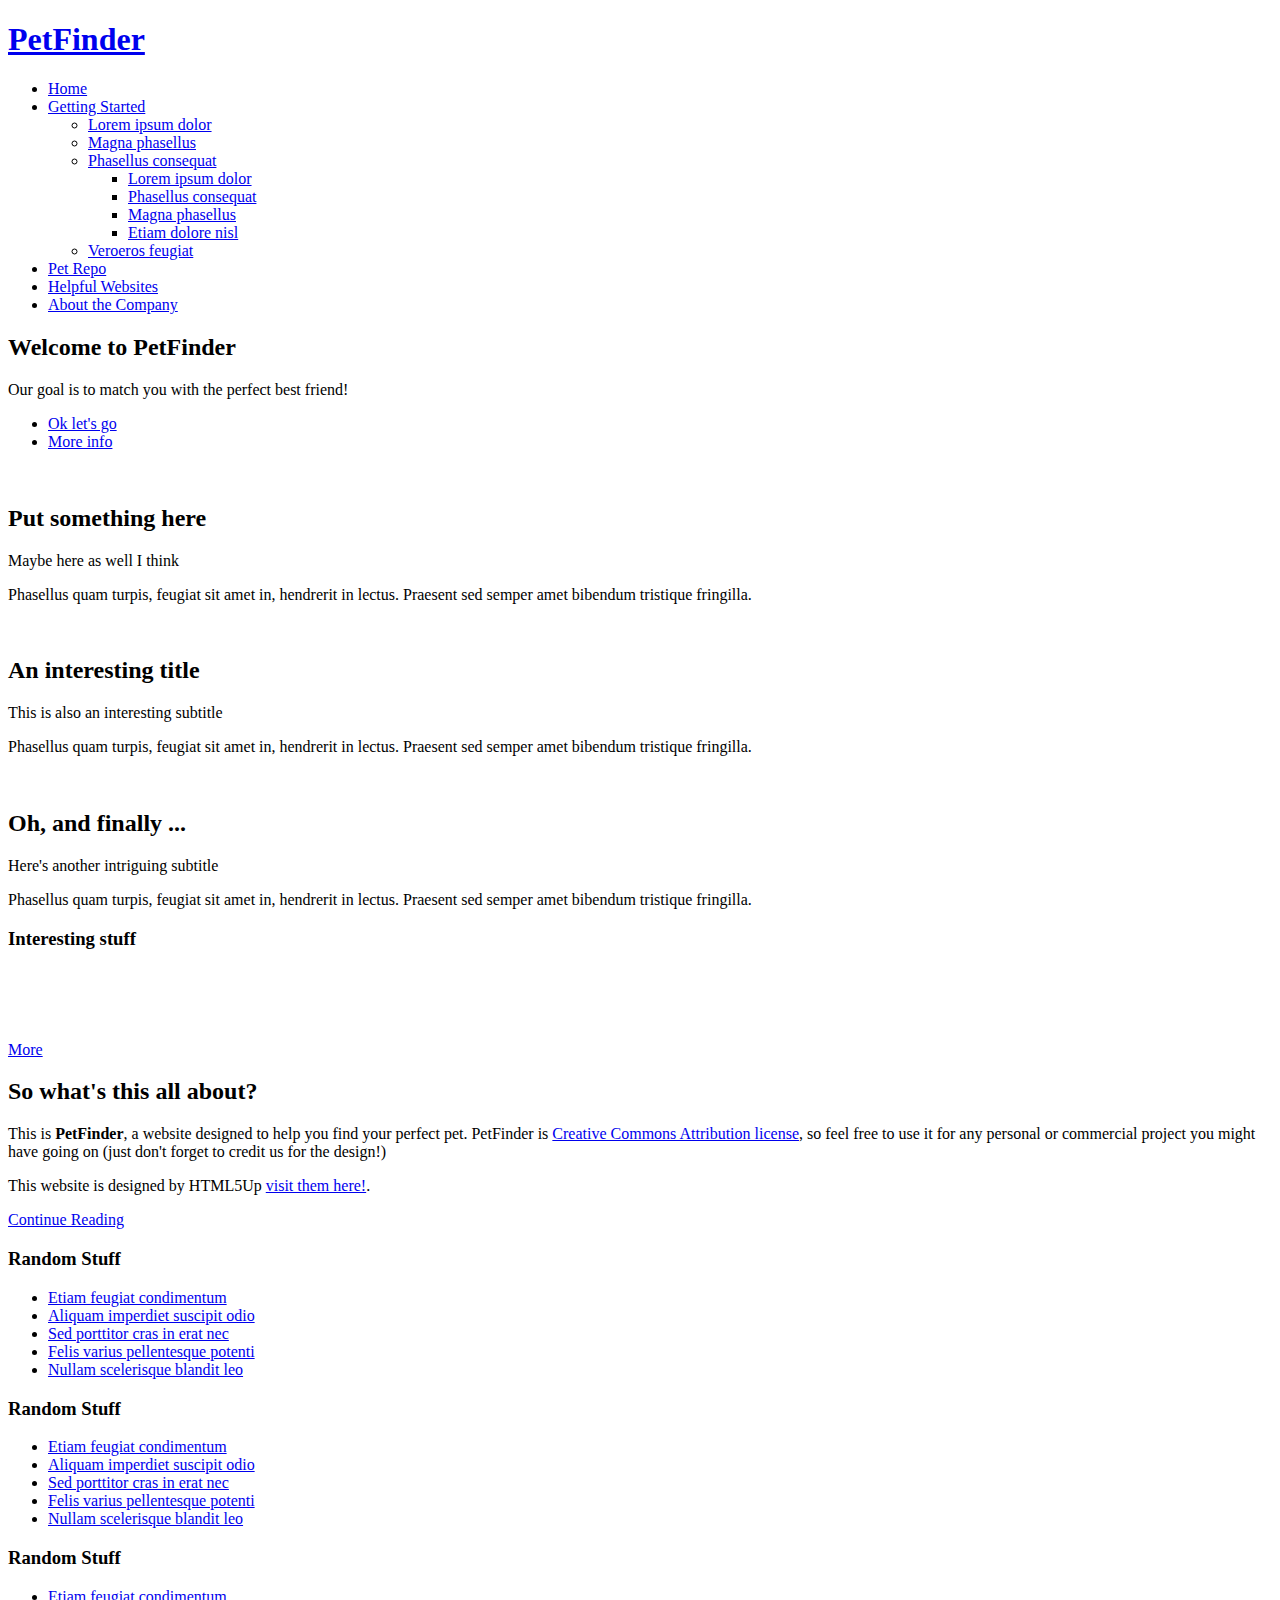
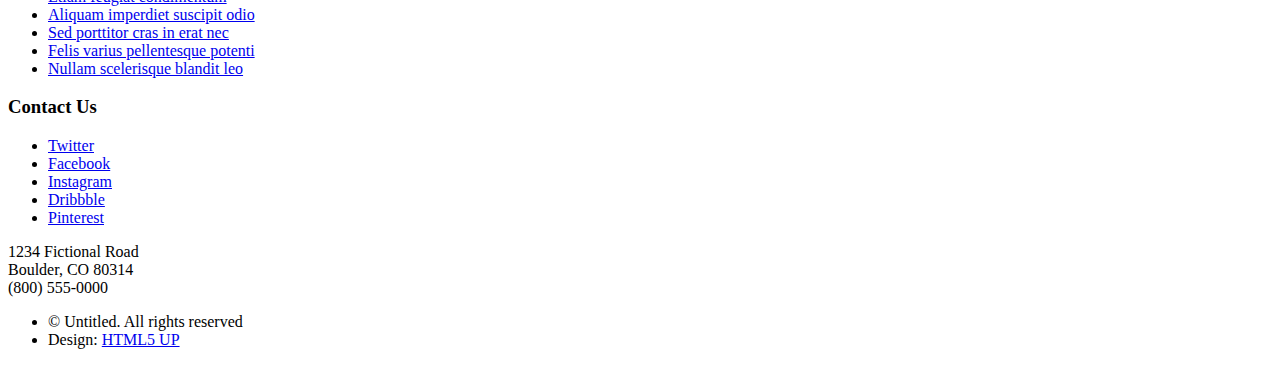
==== main.html @ 6908002e "Create main.html" ====
<!DOCTYPE HTML>
<!--
	Verti by HTML5 UP
	html5up.net | @n33co
	Free for personal and commercial use under the CCA 3.0 license (html5up.net/license)
-->
<html>
	<head>
		<title>PetFinder</title>
		<meta charset="utf-8" />
		<meta name="viewport" content="width=device-width, initial-scale=1" />
		<!--[if lte IE 8]><script src="assets/js/ie/html5shiv.js"></script><![endif]-->
		<link rel="stylesheet" href="assets/css/main.css" />
		<!--[if lte IE 8]><link rel="stylesheet" href="assets/css/ie8.css" /><![endif]-->
	</head>
	<body class="homepage">
  	<div id="page-wrapper">

			<!-- Header -->
				<div id="header-wrapper">
					<header id="header" class="container">

						<!-- Logo -->
							<div id="logo">
								<h1><a href="index.html">PetFinder</a></h1>
								<span></span>
							</div>

						<!-- Nav -->
							<nav id="nav">
								<ul>
									<li class="current"><a href="index.html">Home</a></li>
									<li>
										<a href="#">Getting Started</a>
										<ul>
											<li><a href="#">Lorem ipsum dolor</a></li>
											<li><a href="#">Magna phasellus</a></li>
											<li>
												<a href="#">Phasellus consequat</a>
												<ul>
													<li><a href="#">Lorem ipsum dolor</a></li>
													<li><a href="#">Phasellus consequat</a></li>
													<li><a href="#">Magna phasellus</a></li>
													<li><a href="#">Etiam dolore nisl</a></li>
												</ul>
											</li>
											<li><a href="#">Veroeros feugiat</a></li>
										</ul>
									</li>
									<li><a href="left-sidebar.html">Pet Repo</a></li>
									<li><a href="right-sidebar.html">Helpful Websites</a></li>
									<li><a href="no-sidebar.html">About the Company</a></li>
								</ul>
							</nav>

					</header>
				</div>

			<!-- Banner -->
				<div id="banner-wrapper">
					<div id="banner" class="box container">
						<div class="row">
							<div class="7u 12u(medium)">
								<h2>Welcome to PetFinder</h2>
								<p>Our goal is to match you with the perfect best friend!</p>
							</div>
							<div class="5u 12u(medium)">
								<ul>
									<li><a href="#" class="button big icon fa-arrow-circle-right">Ok let's go</a></li>
									<li><a href="#" class="button alt big icon fa-question-circle">More info</a></li>
								</ul>
							</div>
						</div>
					</div>
				</div>

			<!-- Features -->
				<div id="features-wrapper">
					<div class="container">
						<div class="row">
							<div class="4u 12u(medium)">

								<!-- Box -->
									<section class="box feature">
										<a href="#" class="image featured"><img src="images/pic01.jpg" alt="" /></a>
										<div class="inner">
											<header>
												<h2>Put something here</h2>
												<p>Maybe here as well I think</p>
											</header>
											<p>Phasellus quam turpis, feugiat sit amet in, hendrerit in lectus. Praesent sed semper amet bibendum tristique fringilla.</p>
										</div>
									</section>

							</div>
							<div class="4u 12u(medium)">

								<!-- Box -->
									<section class="box feature">
										<a href="#" class="image featured"><img src="images/pic02.jpg" alt="" /></a>
										<div class="inner">
											<header>
												<h2>An interesting title</h2>
												<p>This is also an interesting subtitle</p>
											</header>
											<p>Phasellus quam turpis, feugiat sit amet in, hendrerit in lectus. Praesent sed semper amet bibendum tristique fringilla.</p>
										</div>
									</section>

							</div>
							<div class="4u 12u(medium)">

								<!-- Box -->
									<section class="box feature">
										<a href="#" class="image featured"><img src="images/pic03.jpg" alt="" /></a>
										<div class="inner">
											<header>
												<h2>Oh, and finally ...</h2>
												<p>Here's another intriguing subtitle</p>
											</header>
											<p>Phasellus quam turpis, feugiat sit amet in, hendrerit in lectus. Praesent sed semper amet bibendum tristique fringilla.</p>
										</div>
									</section>

							</div>
						</div>
					</div>
				</div>

			<!-- Main -->
				<div id="main-wrapper">
					<div class="container">
						<div class="row 200%">
							<div class="4u 12u(medium)">

								<!-- Sidebar -->
									<div id="sidebar">
										<section class="widget thumbnails">
											<h3>Interesting stuff</h3>
											<div class="grid">
												<div class="row 50%">
													<div class="6u"><a href="#" class="image fit"><img src="images/pic04.jpg" alt="" /></a></div>
													<div class="6u"><a href="#" class="image fit"><img src="images/pic05.jpg" alt="" /></a></div>
													<div class="6u"><a href="#" class="image fit"><img src="images/pic06.jpg" alt="" /></a></div>
													<div class="6u"><a href="#" class="image fit"><img src="images/pic07.jpg" alt="" /></a></div>
												</div>
											</div>
											<a href="#" class="button icon fa-file-text-o">More</a>
										</section>
									</div>

							</div>
							<div class="8u 12u(medium) important(medium)">

								<!-- Content -->
									<div id="content">
										<section class="last">
											<h2>So what's this all about?</h2>
											<p>This is <strong>PetFinder</strong>, a website designed to help you find your perfect pet. 
											PetFinder is  <a href="http://html5up.net/license">Creative Commons Attribution license</a>, so feel free to use it for any personal or commercial project you might have going on (just don't forget to credit us for the design!)</p>
											<p> This website is designed by HTML5Up <a href="http://html5up.net">visit them here!</a>.</p>
											
											<a href="#" class="button icon fa-arrow-circle-right">Continue Reading</a>
										</section>
									</div>

							</div>
						</div>
					</div>
				</div>

			<!-- Footer -->
				<div id="footer-wrapper">
					<footer id="footer" class="container">
						<div class="row">
							<div class="3u 6u(medium) 12u$(small)">

								<!-- Links -->
									<section class="widget links">
										<h3>Random Stuff</h3>
										<ul class="style2">
											<li><a href="#">Etiam feugiat condimentum</a></li>
											<li><a href="#">Aliquam imperdiet suscipit odio</a></li>
											<li><a href="#">Sed porttitor cras in erat nec</a></li>
											<li><a href="#">Felis varius pellentesque potenti</a></li>
											<li><a href="#">Nullam scelerisque blandit leo</a></li>
										</ul>
									</section>

							</div>
							<div class="3u 6u$(medium) 12u$(small)">

								<!-- Links -->
									<section class="widget links">
										<h3>Random Stuff</h3>
										<ul class="style2">
											<li><a href="#">Etiam feugiat condimentum</a></li>
											<li><a href="#">Aliquam imperdiet suscipit odio</a></li>
											<li><a href="#">Sed porttitor cras in erat nec</a></li>
											<li><a href="#">Felis varius pellentesque potenti</a></li>
											<li><a href="#">Nullam scelerisque blandit leo</a></li>
										</ul>
									</section>

							</div>
							<div class="3u 6u(medium) 12u$(small)">

								<!-- Links -->
									<section class="widget links">
										<h3>Random Stuff</h3>
										<ul class="style2">
											<li><a href="#">Etiam feugiat condimentum</a></li>
											<li><a href="#">Aliquam imperdiet suscipit odio</a></li>
											<li><a href="#">Sed porttitor cras in erat nec</a></li>
											<li><a href="#">Felis varius pellentesque potenti</a></li>
											<li><a href="#">Nullam scelerisque blandit leo</a></li>
										</ul>
									</section>

							</div>
							<div class="3u 6u$(medium) 12u$(small)">

								<!-- Contact -->
									<section class="widget contact last">
										<h3>Contact Us</h3>
										<ul>
											<li><a href="#" class="icon fa-twitter"><span class="label">Twitter</span></a></li>
											<li><a href="#" class="icon fa-facebook"><span class="label">Facebook</span></a></li>
											<li><a href="#" class="icon fa-instagram"><span class="label">Instagram</span></a></li>
											<li><a href="#" class="icon fa-dribbble"><span class="label">Dribbble</span></a></li>
											<li><a href="#" class="icon fa-pinterest"><span class="label">Pinterest</span></a></li>
										</ul>
										<p>1234 Fictional Road<br />
										Boulder, CO 80314<br />
										(800) 555-0000</p>
									</section>

							</div>
						</div>
						<div class="row">
							<div class="12u">
								<div id="copyright">
									<ul class="menu">
										<li>&copy; Untitled. All rights reserved</li><li>Design: <a href="http://html5up.net">HTML5 UP</a></li>
									</ul>
								</div>
							</div>
						</div>
					</footer>
				</div>

			</div>

		<!-- Scripts -->

			<script src="assets/js/jquery.min.js"></script>
			<script src="assets/js/jquery.dropotron.min.js"></script>
			<script src="assets/js/skel.min.js"></script>
			<script src="assets/js/util.js"></script>
			<!--[if lte IE 8]><script src="assets/js/ie/respond.min.js"></script><![endif]-->
			<script src="assets/js/main.js"></script>

	</body>
</html>
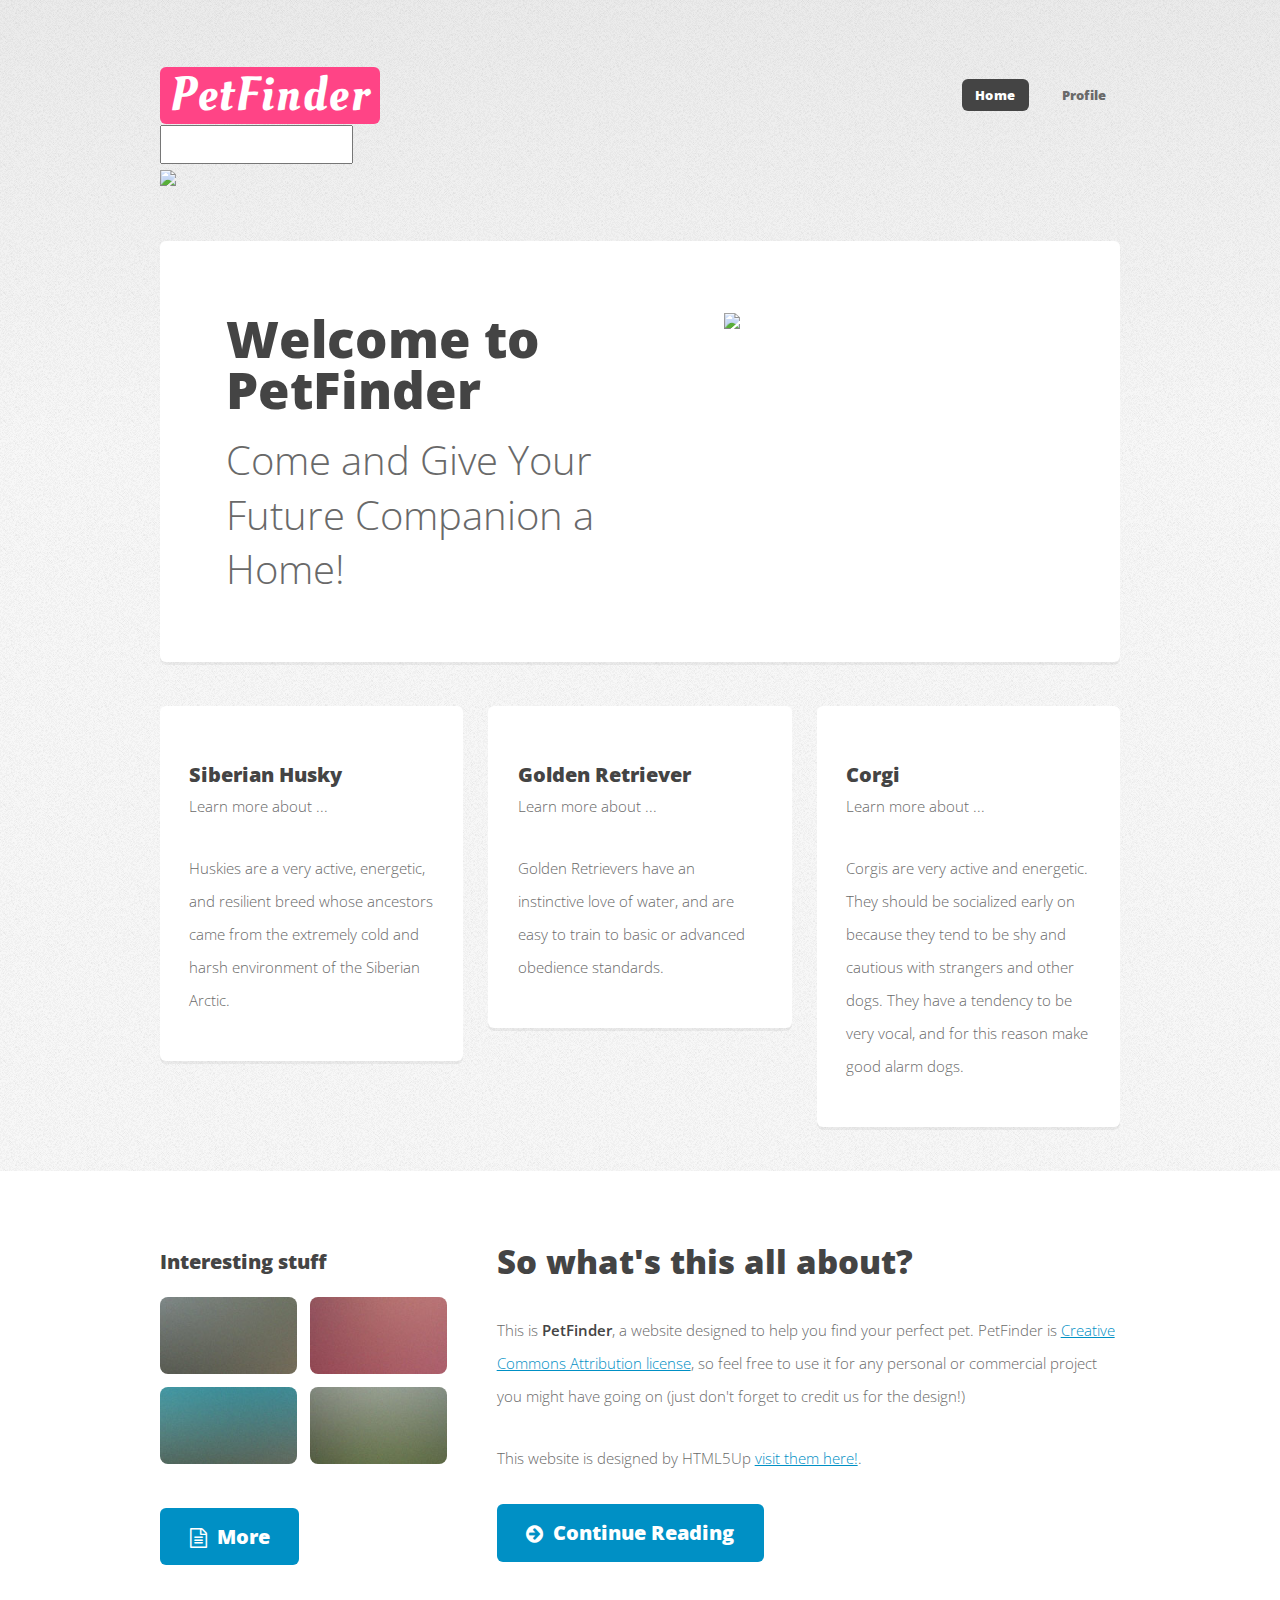
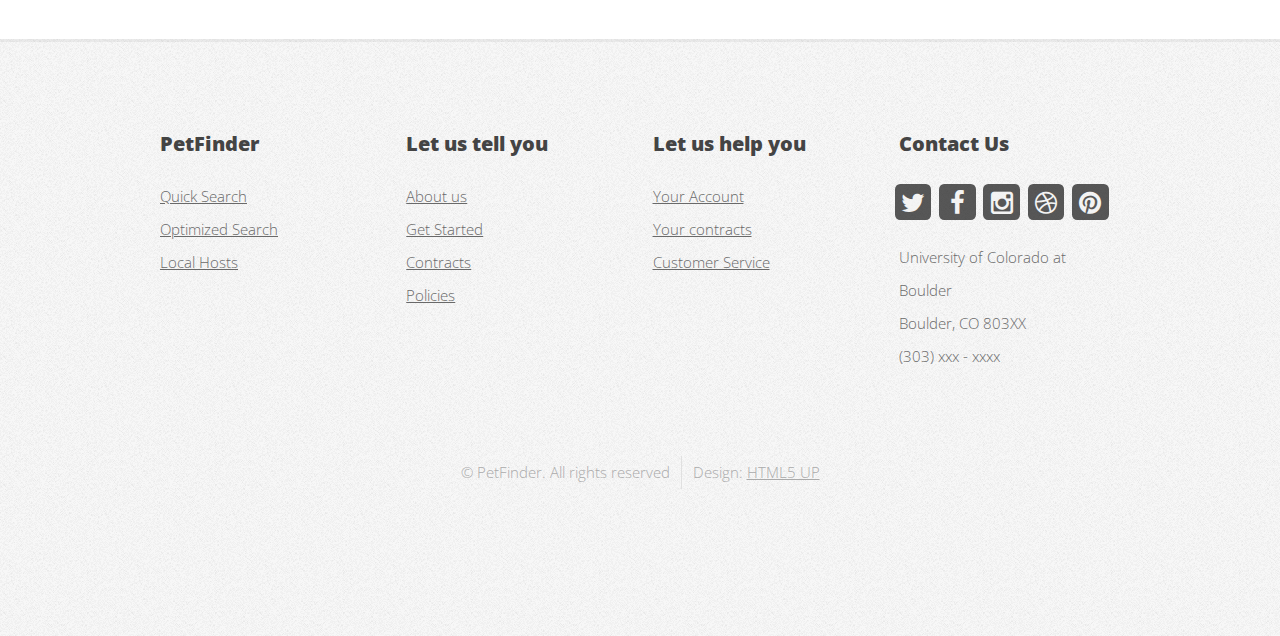
==== commit 6b7fd10f: "update main.html to the current status" ====
--- a/main.html
+++ b/main.html
@@ -22,15 +22,26 @@
 
 						<!-- Logo -->
 							<div id="logo">
-								<h1><a href="index.html">PetFinder</a></h1>
+								<h1><a href="main.html">PetFinder</a></h1>
 								<span></span>
 							</div>
+						<!-- Search -->
+      							<div id="inputbar">
+        						<form id="search">
+          							<input id="input">
+        						</form>
+    							</div>
+    							<div id="searchbutton" onclick="/cgi-bin/search.py">
+      								<a href="/cgi-bin/search.py"><img id="searchicon" src="http://s7.postimg.org/716v6z5wn/search_icon.png"></a>
+    							</div>
 
 						<!-- Nav -->
 							<nav id="nav">
 								<ul>
-									<li class="current"><a href="index.html">Home</a></li>
-									<li>
+									
+									<li class="current"><a href="main.html">Home</a></li>
+									
+									<!--<li>
 										<a href="#">Getting Started</a>
 										<ul>
 											<li><a href="#">Lorem ipsum dolor</a></li>
@@ -49,7 +60,14 @@
 									</li>
 									<li><a href="left-sidebar.html">Pet Repo</a></li>
 									<li><a href="right-sidebar.html">Helpful Websites</a></li>
-									<li><a href="no-sidebar.html">About the Company</a></li>
+									-->
+									<li><a href="profile.html">Profile</a>
+										<ul>
+											<li><a href="profile.html">Sign in</a></li>
+											<li><a href="profile.html">My Account</a></li>
+											<li><a href="main.html">Sign out</a></li>
+										</ul>
+									</li>
 								</ul>
 							</nav>
 
@@ -62,13 +80,14 @@
 						<div class="row">
 							<div class="7u 12u(medium)">
 								<h2>Welcome to PetFinder</h2>
-								<p>Our goal is to match you with the perfect best friend!</p>
+								<p>Come and Give Your Future Companion a Home!</p>
 							</div>
 							<div class="5u 12u(medium)">
-								<ul>
+								<!--<ul>
 									<li><a href="#" class="button big icon fa-arrow-circle-right">Ok let's go</a></li>
 									<li><a href="#" class="button alt big icon fa-question-circle">More info</a></li>
-								</ul>
+								</ul>-->
+								<img id="dogbanner" src="images/dogbanner.gif">
 							</div>
 						</div>
 					</div>
@@ -82,13 +101,13 @@
 
 								<!-- Box -->
 									<section class="box feature">
-										<a href="#" class="image featured"><img src="images/pic01.jpg" alt="" /></a>
+										<a href="#" class="image featured"><img src="images/siberian-husky-feature.jpg" alt="" /></a>
 										<div class="inner">
 											<header>
-												<h2>Put something here</h2>
-												<p>Maybe here as well I think</p>
+												<h2>Siberian Husky</h2>
+												<p>Learn more about ...</p>
 											</header>
-											<p>Phasellus quam turpis, feugiat sit amet in, hendrerit in lectus. Praesent sed semper amet bibendum tristique fringilla.</p>
+											<p>Huskies are a very active, energetic, and resilient breed whose ancestors came from the extremely cold and harsh environment of the Siberian Arctic.</p>
 										</div>
 									</section>
 
@@ -97,13 +116,14 @@
 
 								<!-- Box -->
 									<section class="box feature">
-										<a href="#" class="image featured"><img src="images/pic02.jpg" alt="" /></a>
+										<a href="#" class="image featured"><img src="images/golden-retriever-feature.jpg" alt="" /></a>
+
 										<div class="inner">
 											<header>
-												<h2>An interesting title</h2>
-												<p>This is also an interesting subtitle</p>
+												<h2>Golden Retriever</h2>
+												<p>Learn more about ...</p>
 											</header>
-											<p>Phasellus quam turpis, feugiat sit amet in, hendrerit in lectus. Praesent sed semper amet bibendum tristique fringilla.</p>
+											<p>Golden Retrievers have an instinctive love of water, and are easy to train to basic or advanced obedience standards.</p>
 										</div>
 									</section>
 
@@ -112,13 +132,13 @@
 
 								<!-- Box -->
 									<section class="box feature">
-										<a href="#" class="image featured"><img src="images/pic03.jpg" alt="" /></a>
+										<a href="#" class="image featured"><img src="images/corgi-feature.jpg" alt="" /></a>
 										<div class="inner">
 											<header>
-												<h2>Oh, and finally ...</h2>
-												<p>Here's another intriguing subtitle</p>
+												<h2>Corgi</h2>
+												<p>Learn more about ...</p>
 											</header>
-											<p>Phasellus quam turpis, feugiat sit amet in, hendrerit in lectus. Praesent sed semper amet bibendum tristique fringilla.</p>
+											<p>Corgis are very active and energetic. They should be socialized early on because they tend to be shy and cautious with strangers and other dogs. They have a tendency to be very vocal, and for this reason make good alarm dogs.</p>
 										</div>
 									</section>
 
@@ -177,13 +197,13 @@
 
 								<!-- Links -->
 									<section class="widget links">
-										<h3>Random Stuff</h3>
+										<h3>PetFinder</h3>
 										<ul class="style2">
-											<li><a href="#">Etiam feugiat condimentum</a></li>
-											<li><a href="#">Aliquam imperdiet suscipit odio</a></li>
-											<li><a href="#">Sed porttitor cras in erat nec</a></li>
-											<li><a href="#">Felis varius pellentesque potenti</a></li>
-											<li><a href="#">Nullam scelerisque blandit leo</a></li>
+											<li><a href="#">Quick Search</a></li>
+											<li><a href="#">Optimized Search</a></li>
+											<li><a href="#">Local Hosts</a></li>
+											<li><a href="#"></a></li>
+											<li><a href="#"></a></li>
 										</ul>
 									</section>
 
@@ -192,13 +212,13 @@
 
 								<!-- Links -->
 									<section class="widget links">
-										<h3>Random Stuff</h3>
+										<h3>Let us tell you</h3>
 										<ul class="style2">
-											<li><a href="#">Etiam feugiat condimentum</a></li>
-											<li><a href="#">Aliquam imperdiet suscipit odio</a></li>
-											<li><a href="#">Sed porttitor cras in erat nec</a></li>
-											<li><a href="#">Felis varius pellentesque potenti</a></li>
-											<li><a href="#">Nullam scelerisque blandit leo</a></li>
+											<li><a href="#">About us</a></li>
+											<li><a href="#">Get Started</a></li>
+											<li><a href="#">Contracts</a></li>
+											<li><a href="#">Policies</a></li>
+											<li><a href="#"></a></li>
 										</ul>
 									</section>
 
@@ -207,13 +227,13 @@
 
 								<!-- Links -->
 									<section class="widget links">
-										<h3>Random Stuff</h3>
+										<h3>Let us help you</h3>
 										<ul class="style2">
-											<li><a href="#">Etiam feugiat condimentum</a></li>
-											<li><a href="#">Aliquam imperdiet suscipit odio</a></li>
-											<li><a href="#">Sed porttitor cras in erat nec</a></li>
-											<li><a href="#">Felis varius pellentesque potenti</a></li>
-											<li><a href="#">Nullam scelerisque blandit leo</a></li>
+											<li><a href="#">Your Account</a></li>
+											<li><a href="#">Your contracts</a></li>
+											<li><a href="#">Customer Service</a></li>
+											<li><a href="#"></a></li>
+											<li><a href="#"></a></li>
 										</ul>
 									</section>
 
@@ -230,9 +250,9 @@
 											<li><a href="#" class="icon fa-dribbble"><span class="label">Dribbble</span></a></li>
 											<li><a href="#" class="icon fa-pinterest"><span class="label">Pinterest</span></a></li>
 										</ul>
-										<p>1234 Fictional Road<br />
-										Boulder, CO 80314<br />
-										(800) 555-0000</p>
+										<p>University of Colorado at Boulder<br />
+										Boulder, CO 803XX<br />
+										(303) xxx - xxxx</p>
 									</section>
 
 							</div>
@@ -241,7 +261,7 @@
 							<div class="12u">
 								<div id="copyright">
 									<ul class="menu">
-										<li>&copy; Untitled. All rights reserved</li><li>Design: <a href="http://html5up.net">HTML5 UP</a></li>
+										<li>&copy; PetFinder. All rights reserved</li><li>Design: <a href="http://html5up.net">HTML5 UP</a></li>
 									</ul>
 								</div>
 							</div>
--- a/assets/css/main.css
+++ b/assets/css/main.css
@@ -0,0 +1,2590 @@
+@import url("font-awesome.min.css");
+@import url("http://fonts.googleapis.com/css?family=Oleo+Script:400|Open+Sans:300,300italic,600,600italic,800");
+
+/*
+	Verti by HTML5 UP
+	html5up.net | @n33co
+	Free for personal and commercial use under the CCA 3.0 license (html5up.net/license)
+*/
+
+/* Reset */
+
+	html, body, div, span, applet, object, iframe, h1, h2, h3, h4, h5, h6, p, blockquote, pre, a, abbr, acronym, address, big, cite, code, del, dfn, em, img, ins, kbd, q, s, samp, small, strike, strong, sub, sup, tt, var, b, u, i, center, dl, dt, dd, ol, ul, li, fieldset, form, label, legend, table, caption, tbody, tfoot, thead, tr, th, td, article, aside, canvas, details, embed, figure, figcaption, footer, header, hgroup, menu, nav, output, ruby, section, summary, time, mark, audio, video {
+		margin: 0;
+		padding: 0;
+		border: 0;
+		font-size: 100%;
+		font: inherit;
+		vertical-align: baseline;
+	}
+
+	article, aside, details, figcaption, figure, footer, header, hgroup, menu, nav, section {
+		display: block;
+	}
+
+	body {
+		line-height: 1;
+	}
+
+	ol, ul {
+		list-style: none;
+	}
+
+	blockquote, q {
+		quotes: none;
+	}
+
+	blockquote:before, blockquote:after, q:before, q:after {
+		content: '';
+		content: none;
+	}
+
+	table {
+		border-collapse: collapse;
+		border-spacing: 0;
+	}
+
+	body {
+		-webkit-text-size-adjust: none;
+	}
+
+/* Box Model */
+
+	*, *:before, *:after {
+		-moz-box-sizing: border-box;
+		-webkit-box-sizing: border-box;
+		box-sizing: border-box;
+	}
+
+/* Containers */
+
+	.container {
+		margin-left: auto;
+		margin-right: auto;
+	}
+
+	.container.\31 25\25 {
+		width: 100%;
+		max-width: 1750px;
+		min-width: 1400px;
+	}
+
+	.container.\37 5\25 {
+		width: 1050px;
+	}
+
+	.container.\35 0\25 {
+		width: 700px;
+	}
+
+	.container.\32 5\25 {
+		width: 350px;
+	}
+
+	.container {
+		width: 1400px;
+	}
+
+	@media screen and (max-width: 1680px) {
+
+		.container.\31 25\25 {
+			width: 100%;
+			max-width: 1500px;
+			min-width: 1200px;
+		}
+
+		.container.\37 5\25 {
+			width: 900px;
+		}
+
+		.container.\35 0\25 {
+			width: 600px;
+		}
+
+		.container.\32 5\25 {
+			width: 300px;
+		}
+
+		.container {
+			width: 1200px;
+		}
+
+	}
+
+	@media screen and (max-width: 1280px) {
+
+		.container.\31 25\25 {
+			width: 100%;
+			max-width: 1200px;
+			min-width: 960px;
+		}
+
+		.container.\37 5\25 {
+			width: 720px;
+		}
+
+		.container.\35 0\25 {
+			width: 480px;
+		}
+
+		.container.\32 5\25 {
+			width: 240px;
+		}
+
+		.container {
+			width: 960px;
+		}
+
+	}
+
+	@media screen and (max-width: 980px) {
+
+		.container.\31 25\25 {
+			width: 100%;
+			max-width: 112.5%;
+			min-width: 90%;
+		}
+
+		.container.\37 5\25 {
+			width: 67.5%;
+		}
+
+		.container.\35 0\25 {
+			width: 45%;
+		}
+
+		.container.\32 5\25 {
+			width: 22.5%;
+		}
+
+		.container {
+			width: 90% !important;
+		}
+
+	}
+
+	@media screen and (max-width: 736px) {
+
+		.container.\31 25\25 {
+			width: 100%;
+			max-width: 125%;
+			min-width: 100%;
+		}
+
+		.container.\37 5\25 {
+			width: 75%;
+		}
+
+		.container.\35 0\25 {
+			width: 50%;
+		}
+
+		.container.\32 5\25 {
+			width: 25%;
+		}
+
+		.container {
+			width: 100% !important;
+		}
+
+	}
+
+/* Grid */
+
+	.row {
+		border-bottom: solid 1px transparent;
+		-moz-box-sizing: border-box;
+		-webkit-box-sizing: border-box;
+		box-sizing: border-box;
+	}
+
+	.row > * {
+		float: left;
+		-moz-box-sizing: border-box;
+		-webkit-box-sizing: border-box;
+		box-sizing: border-box;
+	}
+
+	.row:after, .row:before {
+		content: '';
+		display: block;
+		clear: both;
+		height: 0;
+	}
+
+	.row.uniform > * > :first-child {
+		margin-top: 0;
+	}
+
+	.row.uniform > * > :last-child {
+		margin-bottom: 0;
+	}
+
+	.row.\30 \25 > * {
+		padding: 0px 0 0 0px;
+	}
+
+	.row.\30 \25 {
+		margin: 0px 0 -1px 0px;
+	}
+
+	.row.uniform.\30 \25 > * {
+		padding: 0px 0 0 0px;
+	}
+
+	.row.uniform.\30 \25 {
+		margin: 0px 0 -1px 0px;
+	}
+
+	.row > * {
+		padding: 40px 0 0 40px;
+	}
+
+	.row {
+		margin: -40px 0 -1px -40px;
+	}
+
+	.row.uniform > * {
+		padding: 40px 0 0 40px;
+	}
+
+	.row.uniform {
+		margin: -40px 0 -1px -40px;
+	}
+
+	.row.\32 00\25 > * {
+		padding: 80px 0 0 80px;
+	}
+
+	.row.\32 00\25 {
+		margin: -80px 0 -1px -80px;
+	}
+
+	.row.uniform.\32 00\25 > * {
+		padding: 80px 0 0 80px;
+	}
+
+	.row.uniform.\32 00\25 {
+		margin: -80px 0 -1px -80px;
+	}
+
+	.row.\31 50\25 > * {
+		padding: 60px 0 0 60px;
+	}
+
+	.row.\31 50\25 {
+		margin: -60px 0 -1px -60px;
+	}
+
+	.row.uniform.\31 50\25 > * {
+		padding: 60px 0 0 60px;
+	}
+
+	.row.uniform.\31 50\25 {
+		margin: -60px 0 -1px -60px;
+	}
+
+	.row.\35 0\25 > * {
+		padding: 20px 0 0 20px;
+	}
+
+	.row.\35 0\25 {
+		margin: -20px 0 -1px -20px;
+	}
+
+	.row.uniform.\35 0\25 > * {
+		padding: 20px 0 0 20px;
+	}
+
+	.row.uniform.\35 0\25 {
+		margin: -20px 0 -1px -20px;
+	}
+
+	.row.\32 5\25 > * {
+		padding: 10px 0 0 10px;
+	}
+
+	.row.\32 5\25 {
+		margin: -10px 0 -1px -10px;
+	}
+
+	.row.uniform.\32 5\25 > * {
+		padding: 10px 0 0 10px;
+	}
+
+	.row.uniform.\32 5\25 {
+		margin: -10px 0 -1px -10px;
+	}
+
+	.\31 2u, .\31 2u\24 {
+		width: 100%;
+		clear: none;
+		margin-left: 0;
+	}
+
+	.\31 1u, .\31 1u\24 {
+		width: 91.6666666667%;
+		clear: none;
+		margin-left: 0;
+	}
+
+	.\31 0u, .\31 0u\24 {
+		width: 83.3333333333%;
+		clear: none;
+		margin-left: 0;
+	}
+
+	.\39 u, .\39 u\24 {
+		width: 75%;
+		clear: none;
+		margin-left: 0;
+	}
+
+	.\38 u, .\38 u\24 {
+		width: 66.6666666667%;
+		clear: none;
+		margin-left: 0;
+	}
+
+	.\37 u, .\37 u\24 {
+		width: 58.3333333333%;
+		clear: none;
+		margin-left: 0;
+	}
+
+	.\36 u, .\36 u\24 {
+		width: 50%;
+		clear: none;
+		margin-left: 0;
+	}
+
+	.\35 u, .\35 u\24 {
+		width: 41.6666666667%;
+		clear: none;
+		margin-left: 0;
+	}
+
+	.\34 u, .\34 u\24 {
+		width: 33.3333333333%;
+		clear: none;
+		margin-left: 0;
+	}
+
+	.\33 u, .\33 u\24 {
+		width: 25%;
+		clear: none;
+		margin-left: 0;
+	}
+
+	.\32 u, .\32 u\24 {
+		width: 16.6666666667%;
+		clear: none;
+		margin-left: 0;
+	}
+
+	.\31 u, .\31 u\24 {
+		width: 8.3333333333%;
+		clear: none;
+		margin-left: 0;
+	}
+
+	.\31 2u\24 + *,
+	.\31 1u\24 + *,
+	.\31 0u\24 + *,
+	.\39 u\24 + *,
+	.\38 u\24 + *,
+	.\37 u\24 + *,
+	.\36 u\24 + *,
+	.\35 u\24 + *,
+	.\34 u\24 + *,
+	.\33 u\24 + *,
+	.\32 u\24 + *,
+	.\31 u\24 + * {
+		clear: left;
+	}
+
+	.\-11u {
+		margin-left: 91.66667%;
+	}
+
+	.\-10u {
+		margin-left: 83.33333%;
+	}
+
+	.\-9u {
+		margin-left: 75%;
+	}
+
+	.\-8u {
+		margin-left: 66.66667%;
+	}
+
+	.\-7u {
+		margin-left: 58.33333%;
+	}
+
+	.\-6u {
+		margin-left: 50%;
+	}
+
+	.\-5u {
+		margin-left: 41.66667%;
+	}
+
+	.\-4u {
+		margin-left: 33.33333%;
+	}
+
+	.\-3u {
+		margin-left: 25%;
+	}
+
+	.\-2u {
+		margin-left: 16.66667%;
+	}
+
+	.\-1u {
+		margin-left: 8.33333%;
+	}
+
+	@media screen and (max-width: 1680px) {
+
+		.row > * {
+			padding: 40px 0 0 40px;
+		}
+
+		.row {
+			margin: -40px 0 -1px -40px;
+		}
+
+		.row.uniform > * {
+			padding: 40px 0 0 40px;
+		}
+
+		.row.uniform {
+			margin: -40px 0 -1px -40px;
+		}
+
+		.row.\32 00\25 > * {
+			padding: 80px 0 0 80px;
+		}
+
+		.row.\32 00\25 {
+			margin: -80px 0 -1px -80px;
+		}
+
+		.row.uniform.\32 00\25 > * {
+			padding: 80px 0 0 80px;
+		}
+
+		.row.uniform.\32 00\25 {
+			margin: -80px 0 -1px -80px;
+		}
+
+		.row.\31 50\25 > * {
+			padding: 60px 0 0 60px;
+		}
+
+		.row.\31 50\25 {
+			margin: -60px 0 -1px -60px;
+		}
+
+		.row.uniform.\31 50\25 > * {
+			padding: 60px 0 0 60px;
+		}
+
+		.row.uniform.\31 50\25 {
+			margin: -60px 0 -1px -60px;
+		}
+
+		.row.\35 0\25 > * {
+			padding: 20px 0 0 20px;
+		}
+
+		.row.\35 0\25 {
+			margin: -20px 0 -1px -20px;
+		}
+
+		.row.uniform.\35 0\25 > * {
+			padding: 20px 0 0 20px;
+		}
+
+		.row.uniform.\35 0\25 {
+			margin: -20px 0 -1px -20px;
+		}
+
+		.row.\32 5\25 > * {
+			padding: 10px 0 0 10px;
+		}
+
+		.row.\32 5\25 {
+			margin: -10px 0 -1px -10px;
+		}
+
+		.row.uniform.\32 5\25 > * {
+			padding: 10px 0 0 10px;
+		}
+
+		.row.uniform.\32 5\25 {
+			margin: -10px 0 -1px -10px;
+		}
+
+		.\31 2u\28xlarge\29, .\31 2u\24\28xlarge\29 {
+			width: 100%;
+			clear: none;
+			margin-left: 0;
+		}
+
+		.\31 1u\28xlarge\29, .\31 1u\24\28xlarge\29 {
+			width: 91.6666666667%;
+			clear: none;
+			margin-left: 0;
+		}
+
+		.\31 0u\28xlarge\29, .\31 0u\24\28xlarge\29 {
+			width: 83.3333333333%;
+			clear: none;
+			margin-left: 0;
+		}
+
+		.\39 u\28xlarge\29, .\39 u\24\28xlarge\29 {
+			width: 75%;
+			clear: none;
+			margin-left: 0;
+		}
+
+		.\38 u\28xlarge\29, .\38 u\24\28xlarge\29 {
+			width: 66.6666666667%;
+			clear: none;
+			margin-left: 0;
+		}
+
+		.\37 u\28xlarge\29, .\37 u\24\28xlarge\29 {
+			width: 58.3333333333%;
+			clear: none;
+			margin-left: 0;
+		}
+
+		.\36 u\28xlarge\29, .\36 u\24\28xlarge\29 {
+			width: 50%;
+			clear: none;
+			margin-left: 0;
+		}
+
+		.\35 u\28xlarge\29, .\35 u\24\28xlarge\29 {
+			width: 41.6666666667%;
+			clear: none;
+			margin-left: 0;
+		}
+
+		.\34 u\28xlarge\29, .\34 u\24\28xlarge\29 {
+			width: 33.3333333333%;
+			clear: none;
+			margin-left: 0;
+		}
+
+		.\33 u\28xlarge\29, .\33 u\24\28xlarge\29 {
+			width: 25%;
+			clear: none;
+			margin-left: 0;
+		}
+
+		.\32 u\28xlarge\29, .\32 u\24\28xlarge\29 {
+			width: 16.6666666667%;
+			clear: none;
+			margin-left: 0;
+		}
+
+		.\31 u\28xlarge\29, .\31 u\24\28xlarge\29 {
+			width: 8.3333333333%;
+			clear: none;
+			margin-left: 0;
+		}
+
+		.\31 2u\24\28xlarge\29 + *,
+		.\31 1u\24\28xlarge\29 + *,
+		.\31 0u\24\28xlarge\29 + *,
+		.\39 u\24\28xlarge\29 + *,
+		.\38 u\24\28xlarge\29 + *,
+		.\37 u\24\28xlarge\29 + *,
+		.\36 u\24\28xlarge\29 + *,
+		.\35 u\24\28xlarge\29 + *,
+		.\34 u\24\28xlarge\29 + *,
+		.\33 u\24\28xlarge\29 + *,
+		.\32 u\24\28xlarge\29 + *,
+		.\31 u\24\28xlarge\29 + * {
+			clear: left;
+		}
+
+		.\-11u\28xlarge\29 {
+			margin-left: 91.66667%;
+		}
+
+		.\-10u\28xlarge\29 {
+			margin-left: 83.33333%;
+		}
+
+		.\-9u\28xlarge\29 {
+			margin-left: 75%;
+		}
+
+		.\-8u\28xlarge\29 {
+			margin-left: 66.66667%;
+		}
+
+		.\-7u\28xlarge\29 {
+			margin-left: 58.33333%;
+		}
+
+		.\-6u\28xlarge\29 {
+			margin-left: 50%;
+		}
+
+		.\-5u\28xlarge\29 {
+			margin-left: 41.66667%;
+		}
+
+		.\-4u\28xlarge\29 {
+			margin-left: 33.33333%;
+		}
+
+		.\-3u\28xlarge\29 {
+			margin-left: 25%;
+		}
+
+		.\-2u\28xlarge\29 {
+			margin-left: 16.66667%;
+		}
+
+		.\-1u\28xlarge\29 {
+			margin-left: 8.33333%;
+		}
+
+	}
+
+	@media screen and (max-width: 1280px) {
+
+		.row > * {
+			padding: 25px 0 0 25px;
+		}
+
+		.row {
+			margin: -25px 0 -1px -25px;
+		}
+
+		.row.uniform > * {
+			padding: 25px 0 0 25px;
+		}
+
+		.row.uniform {
+			margin: -25px 0 -1px -25px;
+		}
+
+		.row.\32 00\25 > * {
+			padding: 50px 0 0 50px;
+		}
+
+		.row.\32 00\25 {
+			margin: -50px 0 -1px -50px;
+		}
+
+		.row.uniform.\32 00\25 > * {
+			padding: 50px 0 0 50px;
+		}
+
+		.row.uniform.\32 00\25 {
+			margin: -50px 0 -1px -50px;
+		}
+
+		.row.\31 50\25 > * {
+			padding: 37.5px 0 0 37.5px;
+		}
+
+		.row.\31 50\25 {
+			margin: -37.5px 0 -1px -37.5px;
+		}
+
+		.row.uniform.\31 50\25 > * {
+			padding: 37.5px 0 0 37.5px;
+		}
+
+		.row.uniform.\31 50\25 {
+			margin: -37.5px 0 -1px -37.5px;
+		}
+
+		.row.\35 0\25 > * {
+			padding: 12.5px 0 0 12.5px;
+		}
+
+		.row.\35 0\25 {
+			margin: -12.5px 0 -1px -12.5px;
+		}
+
+		.row.uniform.\35 0\25 > * {
+			padding: 12.5px 0 0 12.5px;
+		}
+
+		.row.uniform.\35 0\25 {
+			margin: -12.5px 0 -1px -12.5px;
+		}
+
+		.row.\32 5\25 > * {
+			padding: 6.25px 0 0 6.25px;
+		}
+
+		.row.\32 5\25 {
+			margin: -6.25px 0 -1px -6.25px;
+		}
+
+		.row.uniform.\32 5\25 > * {
+			padding: 6.25px 0 0 6.25px;
+		}
+
+		.row.uniform.\32 5\25 {
+			margin: -6.25px 0 -1px -6.25px;
+		}
+
+		.\31 2u\28large\29, .\31 2u\24\28large\29 {
+			width: 100%;
+			clear: none;
+			margin-left: 0;
+		}
+
+		.\31 1u\28large\29, .\31 1u\24\28large\29 {
+			width: 91.6666666667%;
+			clear: none;
+			margin-left: 0;
+		}
+
+		.\31 0u\28large\29, .\31 0u\24\28large\29 {
+			width: 83.3333333333%;
+			clear: none;
+			margin-left: 0;
+		}
+
+		.\39 u\28large\29, .\39 u\24\28large\29 {
+			width: 75%;
+			clear: none;
+			margin-left: 0;
+		}
+
+		.\38 u\28large\29, .\38 u\24\28large\29 {
+			width: 66.6666666667%;
+			clear: none;
+			margin-left: 0;
+		}
+
+		.\37 u\28large\29, .\37 u\24\28large\29 {
+			width: 58.3333333333%;
+			clear: none;
+			margin-left: 0;
+		}
+
+		.\36 u\28large\29, .\36 u\24\28large\29 {
+			width: 50%;
+			clear: none;
+			margin-left: 0;
+		}
+
+		.\35 u\28large\29, .\35 u\24\28large\29 {
+			width: 41.6666666667%;
+			clear: none;
+			margin-left: 0;
+		}
+
+		.\34 u\28large\29, .\34 u\24\28large\29 {
+			width: 33.3333333333%;
+			clear: none;
+			margin-left: 0;
+		}
+
+		.\33 u\28large\29, .\33 u\24\28large\29 {
+			width: 25%;
+			clear: none;
+			margin-left: 0;
+		}
+
+		.\32 u\28large\29, .\32 u\24\28large\29 {
+			width: 16.6666666667%;
+			clear: none;
+			margin-left: 0;
+		}
+
+		.\31 u\28large\29, .\31 u\24\28large\29 {
+			width: 8.3333333333%;
+			clear: none;
+			margin-left: 0;
+		}
+
+		.\31 2u\24\28large\29 + *,
+		.\31 1u\24\28large\29 + *,
+		.\31 0u\24\28large\29 + *,
+		.\39 u\24\28large\29 + *,
+		.\38 u\24\28large\29 + *,
+		.\37 u\24\28large\29 + *,
+		.\36 u\24\28large\29 + *,
+		.\35 u\24\28large\29 + *,
+		.\34 u\24\28large\29 + *,
+		.\33 u\24\28large\29 + *,
+		.\32 u\24\28large\29 + *,
+		.\31 u\24\28large\29 + * {
+			clear: left;
+		}
+
+		.\-11u\28large\29 {
+			margin-left: 91.66667%;
+		}
+
+		.\-10u\28large\29 {
+			margin-left: 83.33333%;
+		}
+
+		.\-9u\28large\29 {
+			margin-left: 75%;
+		}
+
+		.\-8u\28large\29 {
+			margin-left: 66.66667%;
+		}
+
+		.\-7u\28large\29 {
+			margin-left: 58.33333%;
+		}
+
+		.\-6u\28large\29 {
+			margin-left: 50%;
+		}
+
+		.\-5u\28large\29 {
+			margin-left: 41.66667%;
+		}
+
+		.\-4u\28large\29 {
+			margin-left: 33.33333%;
+		}
+
+		.\-3u\28large\29 {
+			margin-left: 25%;
+		}
+
+		.\-2u\28large\29 {
+			margin-left: 16.66667%;
+		}
+
+		.\-1u\28large\29 {
+			margin-left: 8.33333%;
+		}
+
+	}
+
+	@media screen and (max-width: 980px) {
+
+		.row > * {
+			padding: 25px 0 0 25px;
+		}
+
+		.row {
+			margin: -25px 0 -1px -25px;
+		}
+
+		.row.uniform > * {
+			padding: 25px 0 0 25px;
+		}
+
+		.row.uniform {
+			margin: -25px 0 -1px -25px;
+		}
+
+		.row.\32 00\25 > * {
+			padding: 50px 0 0 50px;
+		}
+
+		.row.\32 00\25 {
+			margin: -50px 0 -1px -50px;
+		}
+
+		.row.uniform.\32 00\25 > * {
+			padding: 50px 0 0 50px;
+		}
+
+		.row.uniform.\32 00\25 {
+			margin: -50px 0 -1px -50px;
+		}
+
+		.row.\31 50\25 > * {
+			padding: 37.5px 0 0 37.5px;
+		}
+
+		.row.\31 50\25 {
+			margin: -37.5px 0 -1px -37.5px;
+		}
+
+		.row.uniform.\31 50\25 > * {
+			padding: 37.5px 0 0 37.5px;
+		}
+
+		.row.uniform.\31 50\25 {
+			margin: -37.5px 0 -1px -37.5px;
+		}
+
+		.row.\35 0\25 > * {
+			padding: 12.5px 0 0 12.5px;
+		}
+
+		.row.\35 0\25 {
+			margin: -12.5px 0 -1px -12.5px;
+		}
+
+		.row.uniform.\35 0\25 > * {
+			padding: 12.5px 0 0 12.5px;
+		}
+
+		.row.uniform.\35 0\25 {
+			margin: -12.5px 0 -1px -12.5px;
+		}
+
+		.row.\32 5\25 > * {
+			padding: 6.25px 0 0 6.25px;
+		}
+
+		.row.\32 5\25 {
+			margin: -6.25px 0 -1px -6.25px;
+		}
+
+		.row.uniform.\32 5\25 > * {
+			padding: 6.25px 0 0 6.25px;
+		}
+
+		.row.uniform.\32 5\25 {
+			margin: -6.25px 0 -1px -6.25px;
+		}
+
+		.\31 2u\28medium\29, .\31 2u\24\28medium\29 {
+			width: 100%;
+			clear: none;
+			margin-left: 0;
+		}
+
+		.\31 1u\28medium\29, .\31 1u\24\28medium\29 {
+			width: 91.6666666667%;
+			clear: none;
+			margin-left: 0;
+		}
+
+		.\31 0u\28medium\29, .\31 0u\24\28medium\29 {
+			width: 83.3333333333%;
+			clear: none;
+			margin-left: 0;
+		}
+
+		.\39 u\28medium\29, .\39 u\24\28medium\29 {
+			width: 75%;
+			clear: none;
+			margin-left: 0;
+		}
+
+		.\38 u\28medium\29, .\38 u\24\28medium\29 {
+			width: 66.6666666667%;
+			clear: none;
+			margin-left: 0;
+		}
+
+		.\37 u\28medium\29, .\37 u\24\28medium\29 {
+			width: 58.3333333333%;
+			clear: none;
+			margin-left: 0;
+		}
+
+		.\36 u\28medium\29, .\36 u\24\28medium\29 {
+			width: 50%;
+			clear: none;
+			margin-left: 0;
+		}
+
+		.\35 u\28medium\29, .\35 u\24\28medium\29 {
+			width: 41.6666666667%;
+			clear: none;
+			margin-left: 0;
+		}
+
+		.\34 u\28medium\29, .\34 u\24\28medium\29 {
+			width: 33.3333333333%;
+			clear: none;
+			margin-left: 0;
+		}
+
+		.\33 u\28medium\29, .\33 u\24\28medium\29 {
+			width: 25%;
+			clear: none;
+			margin-left: 0;
+		}
+
+		.\32 u\28medium\29, .\32 u\24\28medium\29 {
+			width: 16.6666666667%;
+			clear: none;
+			margin-left: 0;
+		}
+
+		.\31 u\28medium\29, .\31 u\24\28medium\29 {
+			width: 8.3333333333%;
+			clear: none;
+			margin-left: 0;
+		}
+
+		.\31 2u\24\28medium\29 + *,
+		.\31 1u\24\28medium\29 + *,
+		.\31 0u\24\28medium\29 + *,
+		.\39 u\24\28medium\29 + *,
+		.\38 u\24\28medium\29 + *,
+		.\37 u\24\28medium\29 + *,
+		.\36 u\24\28medium\29 + *,
+		.\35 u\24\28medium\29 + *,
+		.\34 u\24\28medium\29 + *,
+		.\33 u\24\28medium\29 + *,
+		.\32 u\24\28medium\29 + *,
+		.\31 u\24\28medium\29 + * {
+			clear: left;
+		}
+
+		.\-11u\28medium\29 {
+			margin-left: 91.66667%;
+		}
+
+		.\-10u\28medium\29 {
+			margin-left: 83.33333%;
+		}
+
+		.\-9u\28medium\29 {
+			margin-left: 75%;
+		}
+
+		.\-8u\28medium\29 {
+			margin-left: 66.66667%;
+		}
+
+		.\-7u\28medium\29 {
+			margin-left: 58.33333%;
+		}
+
+		.\-6u\28medium\29 {
+			margin-left: 50%;
+		}
+
+		.\-5u\28medium\29 {
+			margin-left: 41.66667%;
+		}
+
+		.\-4u\28medium\29 {
+			margin-left: 33.33333%;
+		}
+
+		.\-3u\28medium\29 {
+			margin-left: 25%;
+		}
+
+		.\-2u\28medium\29 {
+			margin-left: 16.66667%;
+		}
+
+		.\-1u\28medium\29 {
+			margin-left: 8.33333%;
+		}
+
+	}
+
+	@media screen and (max-width: 736px) {
+
+		.row > * {
+			padding: 20px 0 0 20px;
+		}
+
+		.row {
+			margin: -20px 0 -1px -20px;
+		}
+
+		.row.uniform > * {
+			padding: 20px 0 0 20px;
+		}
+
+		.row.uniform {
+			margin: -20px 0 -1px -20px;
+		}
+
+		.row.\32 00\25 > * {
+			padding: 40px 0 0 40px;
+		}
+
+		.row.\32 00\25 {
+			margin: -40px 0 -1px -40px;
+		}
+
+		.row.uniform.\32 00\25 > * {
+			padding: 40px 0 0 40px;
+		}
+
+		.row.uniform.\32 00\25 {
+			margin: -40px 0 -1px -40px;
+		}
+
+		.row.\31 50\25 > * {
+			padding: 30px 0 0 30px;
+		}
+
+		.row.\31 50\25 {
+			margin: -30px 0 -1px -30px;
+		}
+
+		.row.uniform.\31 50\25 > * {
+			padding: 30px 0 0 30px;
+		}
+
+		.row.uniform.\31 50\25 {
+			margin: -30px 0 -1px -30px;
+		}
+
+		.row.\35 0\25 > * {
+			padding: 10px 0 0 10px;
+		}
+
+		.row.\35 0\25 {
+			margin: -10px 0 -1px -10px;
+		}
+
+		.row.uniform.\35 0\25 > * {
+			padding: 10px 0 0 10px;
+		}
+
+		.row.uniform.\35 0\25 {
+			margin: -10px 0 -1px -10px;
+		}
+
+		.row.\32 5\25 > * {
+			padding: 5px 0 0 5px;
+		}
+
+		.row.\32 5\25 {
+			margin: -5px 0 -1px -5px;
+		}
+
+		.row.uniform.\32 5\25 > * {
+			padding: 5px 0 0 5px;
+		}
+
+		.row.uniform.\32 5\25 {
+			margin: -5px 0 -1px -5px;
+		}
+
+		.\31 2u\28small\29, .\31 2u\24\28small\29 {
+			width: 100%;
+			clear: none;
+			margin-left: 0;
+		}
+
+		.\31 1u\28small\29, .\31 1u\24\28small\29 {
+			width: 91.6666666667%;
+			clear: none;
+			margin-left: 0;
+		}
+
+		.\31 0u\28small\29, .\31 0u\24\28small\29 {
+			width: 83.3333333333%;
+			clear: none;
+			margin-left: 0;
+		}
+
+		.\39 u\28small\29, .\39 u\24\28small\29 {
+			width: 75%;
+			clear: none;
+			margin-left: 0;
+		}
+
+		.\38 u\28small\29, .\38 u\24\28small\29 {
+			width: 66.6666666667%;
+			clear: none;
+			margin-left: 0;
+		}
+
+		.\37 u\28small\29, .\37 u\24\28small\29 {
+			width: 58.3333333333%;
+			clear: none;
+			margin-left: 0;
+		}
+
+		.\36 u\28small\29, .\36 u\24\28small\29 {
+			width: 50%;
+			clear: none;
+			margin-left: 0;
+		}
+
+		.\35 u\28small\29, .\35 u\24\28small\29 {
+			width: 41.6666666667%;
+			clear: none;
+			margin-left: 0;
+		}
+
+		.\34 u\28small\29, .\34 u\24\28small\29 {
+			width: 33.3333333333%;
+			clear: none;
+			margin-left: 0;
+		}
+
+		.\33 u\28small\29, .\33 u\24\28small\29 {
+			width: 25%;
+			clear: none;
+			margin-left: 0;
+		}
+
+		.\32 u\28small\29, .\32 u\24\28small\29 {
+			width: 16.6666666667%;
+			clear: none;
+			margin-left: 0;
+		}
+
+		.\31 u\28small\29, .\31 u\24\28small\29 {
+			width: 8.3333333333%;
+			clear: none;
+			margin-left: 0;
+		}
+
+		.\31 2u\24\28small\29 + *,
+		.\31 1u\24\28small\29 + *,
+		.\31 0u\24\28small\29 + *,
+		.\39 u\24\28small\29 + *,
+		.\38 u\24\28small\29 + *,
+		.\37 u\24\28small\29 + *,
+		.\36 u\24\28small\29 + *,
+		.\35 u\24\28small\29 + *,
+		.\34 u\24\28small\29 + *,
+		.\33 u\24\28small\29 + *,
+		.\32 u\24\28small\29 + *,
+		.\31 u\24\28small\29 + * {
+			clear: left;
+		}
+
+		.\-11u\28small\29 {
+			margin-left: 91.66667%;
+		}
+
+		.\-10u\28small\29 {
+			margin-left: 83.33333%;
+		}
+
+		.\-9u\28small\29 {
+			margin-left: 75%;
+		}
+
+		.\-8u\28small\29 {
+			margin-left: 66.66667%;
+		}
+
+		.\-7u\28small\29 {
+			margin-left: 58.33333%;
+		}
+
+		.\-6u\28small\29 {
+			margin-left: 50%;
+		}
+
+		.\-5u\28small\29 {
+			margin-left: 41.66667%;
+		}
+
+		.\-4u\28small\29 {
+			margin-left: 33.33333%;
+		}
+
+		.\-3u\28small\29 {
+			margin-left: 25%;
+		}
+
+		.\-2u\28small\29 {
+			margin-left: 16.66667%;
+		}
+
+		.\-1u\28small\29 {
+			margin-left: 8.33333%;
+		}
+
+	}
+
+/* Basic */
+
+	@-ms-viewport {
+		width: device-width;
+	}
+
+	body {
+		background-image: -moz-linear-gradient(top, rgba(0, 0, 0, 0.05), rgba(0, 0, 0, 0)), url("images/bg01.png");
+		background-image: -webkit-linear-gradient(top, rgba(0, 0, 0, 0.05), rgba(0, 0, 0, 0)), url("images/bg01.png");
+		background-image: -ms-linear-gradient(top, rgba(0, 0, 0, 0.05), rgba(0, 0, 0, 0)), url("images/bg01.png");
+		background-image: linear-gradient(top, rgba(0, 0, 0, 0.05), rgba(0, 0, 0, 0)), url("images/bg01.png");
+		background-color: #f7f7f7;
+		background-position: top left, top left;
+		background-repeat: repeat-x, repeat;
+		background-size: 100% 30em, auto;
+		font-family: 'Open Sans', sans-serif;
+		font-size: 13pt;
+		color: #696969;
+		font-weight: 300;
+		line-height: 2.25em;
+	}
+
+		body.is-loading * {
+			-moz-transition: none !important;
+			-webkit-transition: none !important;
+			-ms-transition: none !important;
+			transition: none !important;
+			-moz-animation: none !important;
+			-webkit-animation: none !important;
+			-ms-animation: none !important;
+			animation: none !important;
+		}
+
+	input, select, textarea {
+		font-family: 'Open Sans', sans-serif;
+		font-size: 13pt;
+		color: #696969;
+		font-weight: 300;
+		line-height: 2.25em;
+	}
+
+	a {
+		color: #0090c5;
+		text-decoration: underline;
+	}
+
+		a:hover {
+			text-decoration: none;
+		}
+
+	h1, h2, h3, h4, h5, h6 {
+		color: #444;
+		font-weight: 800;
+	}
+
+		h1 a, h2 a, h3 a, h4 a, h5 a, h6 a {
+			color: inherit;
+			text-decoration: none;
+			outline: 0;
+		}
+
+	h2 {
+		font-size: 2.25em;
+		margin: 0 0 1.1em 0;
+		line-height: 1em;
+	}
+
+	h3 {
+		font-size: 1.35em;
+		margin: 0 0 1em 0;
+	}
+
+	b, strong {
+		font-weight: 600;
+		color: #444;
+	}
+
+	i, em {
+		font-style: italic;
+	}
+
+	br.clear {
+		clear: both;
+	}
+
+	sub {
+		position: relative;
+		top: 0.5em;
+		font-size: 0.8em;
+	}
+
+	sup {
+		position: relative;
+		top: -0.5em;
+		font-size: 0.8em;
+	}
+
+	hr {
+		border: 0;
+		border-top: solid 1px #eee;
+	}
+
+	blockquote {
+		border-left: solid 0.5em #eee;
+		padding: 1em 0 1em 2em;
+		font-style: italic;
+	}
+
+	p, ul, ol, dl, table {
+		margin-bottom: 2em;
+	}
+
+/* Section/Article */
+
+	section, article {
+		margin-bottom: 5em;
+	}
+
+	section > :last-child,
+	article > :last-child,
+	section:last-child,
+	article:last-child {
+		margin-bottom: 0;
+	}
+
+	header {
+		margin: 0 0 2em 0;
+	}
+
+		header h2, header h3 {
+			margin: 0 0 0.25em 0;
+		}
+
+		header p {
+			margin: 0;
+		}
+
+	footer {
+		margin: 2.5em 0 0 0;
+	}
+
+/* Forms */
+
+	form label {
+		display: block;
+		font-weight: 800;
+		margin: 0 0 1em 0;
+		font-size: 0.8em;
+		color: #444;
+	}
+
+	form input[type="text"],
+	form input[type="email"],
+	form input[type="password"],
+	form select,
+	form textarea {
+		-webkit-appearance: none;
+		display: block;
+		width: 100%;
+		border-radius: 8px;
+		border: solid 1px #eee;
+	}
+
+		form input[type="text"]:focus,
+		form input[type="email"]:focus,
+		form input[type="password"]:focus,
+		form select:focus,
+		form textarea:focus {
+			border-color: #0090c5;
+		}
+
+	form input[type="text"],
+	form input[type="email"],
+	form input[type="password"] {
+		line-height: 3em;
+		padding: 0 1em;
+	}
+
+	form select {
+		line-height: 3em;
+		padding: 0 1em;
+	}
+
+	form textarea {
+		min-height: 9em;
+		padding: 1em;
+	}
+
+	form .formerize-placeholder {
+		color: #555 !important;
+	}
+
+	form ::-webkit-input-placeholder {
+		color: #555 !important;
+	}
+
+	form :-moz-placeholder {
+		color: #555 !important;
+	}
+
+	form ::-moz-placeholder {
+		color: #555 !important;
+	}
+
+	form :-ms-input-placeholder {
+		color: #555 !important;
+	}
+
+	form ::-moz-focus-inner {
+		border: 0;
+	}
+
+/* Tables */
+
+	table {
+		width: 100%;
+	}
+
+		table.default {
+			width: 100%;
+		}
+
+			table.default tr {
+				border-top: solid 1px #eee;
+			}
+
+				table.default tr:first-child {
+					border-top: 0;
+				}
+
+			table.default td {
+				padding: 0.5em 1em 0.5em 1em;
+			}
+
+			table.default th {
+				text-align: left;
+				padding: 0.5em 1em 0.5em 1em;
+				font-weight: 800;
+				margin: 0 0 1em 0;
+			}
+
+			table.default thead {
+				background: #404248;
+				color: #fff;
+			}
+
+/* Image */
+
+	.image {
+		display: inline-block;
+		outline: 0;
+	}
+
+		.image img {
+			display: block;
+			width: 100%;
+			border-radius: 8px;
+		}
+
+		.image.fit {
+			display: block;
+			width: 100%;
+		}
+
+		.image.featured {
+			display: block;
+			width: 100%;
+			margin: 0 0 2.5em 0;
+		}
+
+		.image.left {
+			float: left;
+			margin: 0 2em 2em 0;
+		}
+
+		.image.centered {
+			display: block;
+			margin: 0 0 2.5em 0;
+		}
+
+			.image.centered img {
+				margin: 0 auto;
+				width: auto;
+			}
+
+/* Button */
+
+	input[type="button"],
+	input[type="submit"],
+	input[type="reset"],
+	button,
+	.button {
+		-moz-transition: background-color .25s ease-in-out;
+		-webkit-transition: background-color .25s ease-in-out;
+		-ms-transition: background-color .25s ease-in-out;
+		transition: background-color .25s ease-in-out;
+		-webkit-appearance: none;
+		position: relative;
+		display: inline-block;
+		background: #0090c5;
+		color: #fff;
+		text-decoration: none;
+		border-radius: 6px;
+		font-weight: 800;
+		outline: 0;
+		border: 0;
+		cursor: pointer;
+		font-size: 1.35em;
+		padding: 0.6em 1.5em;
+	}
+
+		input[type="button"].icon:before,
+		input[type="submit"].icon:before,
+		input[type="reset"].icon:before,
+		button.icon:before,
+		.button.icon:before {
+			position: relative;
+			margin-right: 0.5em;
+			top: 0.05em;
+		}
+
+		input[type="button"]:hover,
+		input[type="submit"]:hover,
+		input[type="reset"]:hover,
+		button:hover,
+		.button:hover {
+			background: #10a0d5;
+		}
+
+		input[type="button"]:active,
+		input[type="submit"]:active,
+		input[type="reset"]:active,
+		button:active,
+		.button:active {
+			background: #20b0e5;
+		}
+
+		input[type="button"].alt,
+		input[type="submit"].alt,
+		input[type="reset"].alt,
+		button.alt,
+		.button.alt {
+			background: #f1f1f1;
+			background: rgba(0, 0, 0, 0.05);
+			color: #444;
+		}
+
+			input[type="button"].alt:hover,
+			input[type="submit"].alt:hover,
+			input[type="reset"].alt:hover,
+			button.alt:hover,
+			.button.alt:hover {
+				background: #e8e8e8;
+				background: rgba(0, 0, 0, 0.085);
+			}
+
+			input[type="button"].alt:active,
+			input[type="submit"].alt:active,
+			input[type="reset"].alt:active,
+			button.alt:active,
+			.button.alt:active {
+				background: #e4e4e4;
+				background: rgba(0, 0, 0, 0.15);
+			}
+
+		input[type="button"].big,
+		input[type="submit"].big,
+		input[type="reset"].big,
+		button.big,
+		.button.big {
+			font-size: 2.25em;
+			padding: 0.8em 0.9em;
+		}
+
+/* List */
+
+	ul.default {
+		list-style: disc;
+		padding-left: 1em;
+	}
+
+		ul.default li {
+			padding-left: 0.5em;
+		}
+
+	ul.actions li {
+		display: inline-block;
+		padding: 0 0 0 0.25em;
+		margin: 0 0 0 0.25em;
+	}
+
+		ul.actions li:first-child {
+			margin-left: 0;
+			padding-left: 0;
+		}
+
+	ul.menu li {
+		border-left: solid 1px #e0e0e0;
+		display: inline-block;
+		padding: 0 0 0 0.75em;
+		margin: 0 0 0 0.75em;
+	}
+
+		ul.menu li:first-child {
+			border-left: 0;
+			margin-left: 0;
+			padding-left: 0;
+		}
+
+	ol.default {
+		list-style: decimal;
+		padding-left: 1.25em;
+	}
+
+		ol.default li {
+			padding-left: 0.25em;
+		}
+
+/* Box */
+
+	.box {
+		background: #fff;
+		border-radius: 6px;
+		box-shadow: 0px 3px 0px 0px rgba(0, 0, 0, 0.05);
+		padding: 2em;
+	}
+
+		.box.feature {
+			padding: 0;
+		}
+
+			.box.feature .inner {
+				padding: 4em 2em 3em 2em;
+			}
+
+			.box.feature h2 {
+				font-size: 1.35em;
+			}
+
+			.box.feature p {
+				margin: 0;
+			}
+
+			.box.feature .image {
+				position: relative;
+				margin: 0;
+			}
+
+				.box.feature .image img {
+					border-bottom-left-radius: 0;
+					border-bottom-right-radius: 0;
+				}
+
+/* Icons */
+
+	.icon {
+		position: relative;
+		text-decoration: none;
+	}
+
+		.icon:before {
+			-moz-osx-font-smoothing: grayscale;
+			-webkit-font-smoothing: antialiased;
+			font-family: FontAwesome;
+			font-style: normal;
+			font-weight: normal;
+			text-transform: none !important;
+		}
+
+		.icon > .label {
+			display: none;
+		}
+
+/* Widgets */
+
+	.widget.thumbnails .grid {
+		margin: 0 0 3em 0;
+	}
+
+	.widget.thumbnails .image {
+		margin: 0;
+	}
+
+	.widget.contact ul {
+		overflow: hidden;
+		position: relative;
+		left: -4px;
+		top: 4px;
+		margin-bottom: 1.5em;
+	}
+
+		.widget.contact ul li {
+			display: inline-block;
+			margin-right: 0.25em;
+		}
+
+			.widget.contact ul li a {
+				-moz-transition: background-color .25s ease-in-out;
+				-webkit-transition: background-color .25s ease-in-out;
+				-ms-transition: background-color .25s ease-in-out;
+				transition: background-color .25s ease-in-out;
+				display: inline-block;
+				width: 2.5em;
+				height: 2.5em;
+				text-align: center;
+				line-height: 2.5em;
+				border-radius: 0.35em;
+				outline: 0;
+				opacity: 0.75;
+				text-decoration: none;
+				background: #222222;
+			}
+
+				.widget.contact ul li a:before {
+					color: #f3f3f3;
+					font-size: 1.75em;
+					line-height: 1.5em;
+				}
+
+				.widget.contact ul li a:hover {
+					background: #444444;
+				}
+
+				.widget.contact ul li a:active {
+					background: #666666;
+				}
+
+/* Wrappers */
+
+	#header-wrapper {
+		padding: 4.5em 0 1em 0;
+	}
+
+	#features-wrapper {
+		padding: 3em 0 3em 0;
+	}
+
+	#main-wrapper {
+		background: #fff;
+		box-shadow: 0px 3px 0px 0px rgba(0, 0, 0, 0.05);
+		padding: 5em 0 5em 0;
+	}
+
+	#footer-wrapper {
+		padding: 6em 0 8em 0;
+	}
+
+/* Header */
+
+	#header {
+		position: relative;
+	}
+
+/* Logo */
+
+	#logo {
+		display: inline-block;
+	}
+
+		#logo h1 {
+			background: #ff4486;
+			color: #fff;
+			border-radius: 6px;
+			font-family: 'Oleo Script', serif;
+			font-weight: 400;
+			padding: 0.25em 0.2em 0.25em 0.2em;
+			font-size: 3.25em;
+			letter-spacing: 0.05em;
+			display: inline-block;
+			vertical-align: middle;
+		}
+
+		#logo span {
+			font-weight: 800;
+			line-height: 4.5em;
+			letter-spacing: 0.025em;
+			font-size: 0.9em;
+			vertical-align: middle;
+			margin: 0 0 0 1.25em;
+		}
+
+/* Nav */
+
+	#nav {
+		position: absolute;
+		right: 0;
+		top: 0;
+		font-size: 0.9em;
+	}
+
+		#nav ul li {
+			float: left;
+			line-height: 4.5em;
+			padding-left: 1.5em;
+		}
+
+			#nav ul li a, #nav ul li span {
+				-moz-transition: background-color .25s ease-in-out;
+				-webkit-transition: background-color .25s ease-in-out;
+				-ms-transition: background-color .25s ease-in-out;
+				transition: background-color .25s ease-in-out;
+				font-weight: 800;
+				letter-spacing: 0.025em;
+				color: #696969;
+				text-decoration: none;
+				border-radius: 6px;
+				padding: 0.5em 1em 0.5em 1em;
+			}
+
+			#nav ul li > ul {
+				display: none;
+			}
+
+			#nav ul li:hover a, #nav ul li:hover span {
+				background: #fff;
+			}
+
+			#nav ul li.active a, #nav ul li.active span {
+				background: #fff;
+			}
+
+			#nav ul li.current a {
+				background: #444;
+				color: #fff;
+			}
+
+	.dropotron {
+		background: #fff;
+		letter-spacing: 0.025em;
+		color: #696969;
+		text-decoration: none;
+		border-radius: 6px;
+		padding: 0.75em 0;
+		min-width: 15em;
+		box-shadow: inset 0 0 0 1px rgba(0, 0, 0, 0.1), 0 0.25em 0.25em 0.1em rgba(0, 0, 0, 0.025);
+		margin-top: calc(-0.75em + 1px);
+		margin-left: -1px;
+	}
+
+		.dropotron li {
+			border-top: solid 1px #eee;
+			line-height: 3em;
+		}
+
+			.dropotron li:first-child {
+				border-top: 0;
+			}
+
+			.dropotron li > a, .dropotron li > span {
+				-moz-transition: color .25s ease-in-out, background-color .25s ease-in-out;
+				-webkit-transition: color .25s ease-in-out, background-color .25s ease-in-out;
+				-ms-transition: color .25s ease-in-out, background-color .25s ease-in-out;
+				transition: color .25s ease-in-out, background-color .25s ease-in-out;
+				text-decoration: none;
+				color: inherit;
+				display: block;
+				padding: 0 1.5em;
+			}
+
+				.dropotron li > a:hover, .dropotron li > span:hover {
+					background: #eee;
+				}
+
+			.dropotron li.active > a, .dropotron li.active > span {
+				background: #eee;
+			}
+
+		.dropotron.level-0 {
+			font-size: 0.8em;
+			margin-left: 1.5em;
+			margin-top: 0;
+		}
+
+			.dropotron.level-0:before {
+				content: '';
+				position: absolute;
+				top: -0.5em;
+				left: 1em;
+				border-bottom: solid 0.75em #ffffff;
+				border-left: solid 0.75em transparent;
+				border-right: solid 0.75em transparent;
+				z-index: 1;
+			}
+
+/* Banner */
+
+	#banner {
+		position: relative;
+		padding: 4.5em;
+	}
+
+		#banner h2 {
+			font-size: 3.5em;
+			margin: 0.1em 0 0.35em 0;
+		}
+
+		#banner p {
+			font-size: 2.75em;
+			line-height: 1.35em;
+			margin: 0;
+		}
+
+		#banner .button {
+			width: 100%;
+			margin-bottom: 0.5em;
+		}
+
+			#banner .button.icon:before {
+				position: absolute;
+				right: 0.15em;
+				top: 50%;
+				margin-top: -0.5em;
+			}
+
+			#banner .button.alt {
+				margin-bottom: 0;
+			}
+
+		#banner ul {
+			margin: 0 0 0 2em;
+		}
+
+/* Footer */
+
+	#footer {
+		margin-top: 0;
+	}
+
+		#footer a {
+			color: inherit;
+		}
+
+	#copyright {
+		color: #aaa;
+		padding: 4em 0 0 0;
+		text-align: center;
+	}
+
+		#copyright a {
+			color: inherit;
+		}
+
+/* XLarge */
+
+	@media screen and (max-width: 1680px) {
+
+		/* Basic */
+
+			body, input, select, textarea {
+				font-size: 12pt;
+			}
+
+	}
+
+/* Large */
+
+	@media screen and (max-width: 1280px) {
+
+		/* Basic */
+
+			body, input, select, textarea {
+				font-size: 11pt;
+			}
+
+	}
+
+/* Medium */
+
+	#navPanel, #navToggle {
+		display: none;
+	}
+
+	@media screen and (max-width: 980px) {
+
+		/* Basic */
+
+			html, body {
+				overflow-x: hidden;
+			}
+
+			body, input, select, textarea {
+				font-size: 11pt;
+			}
+
+		/* Section/Article */
+
+			section, article {
+				clear: both;
+				margin-bottom: 3em !important;
+			}
+
+			section.last, article.last {
+				margin-bottom: 0 !important;
+			}
+
+		/* Image */
+
+			.image.left {
+				width: 25%;
+				margin-bottom: 2em !important;
+			}
+
+		/* List */
+
+			ul.menu li {
+				display: block;
+				border: 0 !important;
+				padding: 0 !important;
+				margin: 0 !important;
+			}
+
+			ul.actions li {
+				display: block;
+				padding: 0;
+				margin: 1em 0 0 0;
+			}
+
+				ul.actions li:first-child {
+					margin-top: 0;
+				}
+
+		/* Button */
+
+			input[type="button"],
+			input[type="submit"],
+			input[type="reset"],
+			button,
+			.button {
+				width: 100%;
+				text-align: center;
+				font-size: 1.35em;
+				padding: 0.85em 0 !important;
+			}
+
+				input[type="button"].icon,
+				input[type="submit"].icon,
+				input[type="reset"].icon,
+				button.icon,
+				.button.icon {
+					padding-right: 0.75em !important;
+				}
+
+					input[type="button"].icon:before,
+					input[type="submit"].icon:before,
+					input[type="reset"].icon:before,
+					button.icon:before,
+					.button.icon:before {
+						margin-right: 0.5em;
+						top: 0.05em;
+					}
+
+		/* Wrappers */
+
+			#header-wrapper {
+				padding: 3em 0 1em 0;
+				text-align: center;
+			}
+
+			#footer-wrapper {
+				padding: 6em 0 4em 0;
+			}
+
+		/* Header */
+
+			#header {
+				margin: 0 auto;
+			}
+
+		/* Logo */
+
+			#logo span {
+				display: block;
+				margin: 0;
+			}
+
+		/* Nav */
+
+			#nav {
+				display: none;
+			}
+
+		/* Banner */
+
+			#banner {
+				padding: 4.5em 3em;
+				text-align: center;
+			}
+
+				#banner ul {
+					margin: 2em 0 0 0;
+				}
+
+				#banner .button.icon:before {
+					position: relative;
+					right: auto;
+					top: auto;
+				}
+
+		/* Content */
+
+			#content {
+				border-bottom: solid 1px #e8e8e8;
+				padding-bottom: 4em;
+				margin-bottom: 0 !important;
+			}
+
+				#content > :last-child {
+					margin-bottom: 0 !important;
+				}
+
+			#sidebar > :last-child {
+				margin-bottom: 0 !important;
+			}
+
+		/* Footer */
+
+			#copyright {
+				padding: 0;
+			}
+
+		/* Off-Canvas Navigation */
+
+			#page-wrapper {
+				-moz-backface-visibility: hidden;
+				-webkit-backface-visibility: hidden;
+				-ms-backface-visibility: hidden;
+				backface-visibility: hidden;
+				-moz-transition: -moz-transform 0.5s ease;
+				-webkit-transition: -webkit-transform 0.5s ease;
+				-ms-transition: -ms-transform 0.5s ease;
+				transition: transform 0.5s ease;
+				padding-bottom: 1px;
+			}
+
+			#navToggle {
+				-moz-backface-visibility: hidden;
+				-webkit-backface-visibility: hidden;
+				-ms-backface-visibility: hidden;
+				backface-visibility: hidden;
+				-moz-transition: -moz-transform 0.5s ease;
+				-webkit-transition: -webkit-transform 0.5s ease;
+				-ms-transition: -ms-transform 0.5s ease;
+				transition: transform 0.5s ease;
+				display: block;
+				height: 44px;
+				left: 0;
+				position: fixed;
+				top: 0;
+				width: 100%;
+				z-index: 10001;
+			}
+
+				#navToggle .toggle {
+					width: 70px;
+					height: 50px;
+					opacity: 0.35;
+				}
+
+					#navToggle .toggle:before {
+						display: inline-block;
+						font-family: FontAwesome;
+						text-decoration: none;
+						font-style: normal;
+						font-weight: normal;
+						-webkit-font-smoothing: antialiased;
+						-moz-osx-font-smoothing: grayscale;
+						position: absolute;
+						left: 6px;
+						top: 6px;
+						background: rgba(0, 0, 0, 0.5);
+						width: 58px;
+						height: 38px;
+						border-radius: 6px;
+						content: '\f0c9';
+						color: #fff;
+						text-align: center;
+						line-height: 38px;
+						font-size: 20px;
+					}
+
+					#navToggle .toggle:active {
+						opacity: 0.75;
+					}
+
+			#navPanel {
+				-moz-backface-visibility: hidden;
+				-webkit-backface-visibility: hidden;
+				-ms-backface-visibility: hidden;
+				backface-visibility: hidden;
+				-moz-transform: translateX(-275px);
+				-webkit-transform: translateX(-275px);
+				-ms-transform: translateX(-275px);
+				transform: translateX(-275px);
+				-moz-transition: -moz-transform 0.5s ease;
+				-webkit-transition: -webkit-transform 0.5s ease;
+				-ms-transition: -ms-transform 0.5s ease;
+				transition: transform 0.5s ease;
+				display: block;
+				height: 100%;
+				left: 0;
+				overflow-y: auto;
+				position: fixed;
+				top: 0;
+				width: 275px;
+				z-index: 10002;
+				background: #fff;
+				box-shadow: inset -3px 0px 0px 0px #dfdfdf;
+				padding: 0 23px 0 20px;
+			}
+
+				#navPanel .link {
+					display: block;
+					text-decoration: none;
+					height: 54px;
+					line-height: 54px;
+					border-top: solid 1px #e8e8e8;
+					color: #696969;
+				}
+
+					#navPanel .link:first-child {
+						border-top: 0;
+					}
+
+				#navPanel .indent-1 {
+					display: inline-block;
+					width: 1em;
+				}
+
+				#navPanel .indent-2 {
+					display: inline-block;
+					width: 2em;
+				}
+
+				#navPanel .indent-3 {
+					display: inline-block;
+					width: 3em;
+				}
+
+				#navPanel .indent-4 {
+					display: inline-block;
+					width: 4em;
+				}
+
+				#navPanel .indent-5 {
+					display: inline-block;
+					width: 5em;
+				}
+
+				#navPanel .depth-0 {
+					color: #444;
+					font-weight: 800;
+				}
+
+			body.navPanel-visible #page-wrapper {
+				-moz-transform: translateX(275px);
+				-webkit-transform: translateX(275px);
+				-ms-transform: translateX(275px);
+				transform: translateX(275px);
+			}
+
+			body.navPanel-visible #navToggle {
+				-moz-transform: translateX(275px);
+				-webkit-transform: translateX(275px);
+				-ms-transform: translateX(275px);
+				transform: translateX(275px);
+			}
+
+			body.navPanel-visible #navPanel {
+				-moz-transform: translateX(0);
+				-webkit-transform: translateX(0);
+				-ms-transform: translateX(0);
+				transform: translateX(0);
+			}
+
+	}
+
+/* Small */
+
+	@media screen and (max-width: 736px) {
+
+		/* Basic */
+
+			body, input, select, textarea {
+				line-height: 2em;
+			}
+
+			h2, h3, h4, h5, h6 {
+				font-size: 13pt;
+				margin: 0 0 1em 0;
+			}
+
+		/* Section/Article */
+
+			section, article {
+				clear: both;
+				margin-bottom: 3em !important;
+			}
+
+				section.last, article.last {
+					margin-bottom: 0 !important;
+				}
+
+		/* Image */
+
+			.image.left {
+				width: 25%;
+				margin-bottom: 2em !important;
+			}
+
+		/* List */
+
+			ul.menu li {
+				display: block;
+				border: 0 !important;
+				padding: 0 !important;
+				margin: 0 !important;
+			}
+
+			ul.actions li {
+				display: block;
+				padding: 0;
+				margin: 1em 0 0 0;
+			}
+
+				ul.actions li:first-child {
+					margin-top: 0;
+				}
+
+		/* Button */
+
+			input[type="button"],
+			input[type="submit"],
+			input[type="reset"],
+			button,
+			.button {
+				width: 100%;
+				text-align: center;
+				font-size: 1.25em !important;
+				padding: 0.65em 0 !important;
+			}
+
+				input[type="button"].icon,
+				input[type="submit"].icon,
+				input[type="reset"].icon,
+				button.icon,
+				.button.icon {
+					padding-right: 0.75em !important;
+				}
+
+					input[type="button"].icon:before,
+					input[type="submit"].icon:before,
+					input[type="reset"].icon:before,
+					button.icon:before,
+					.button.icon:before {
+						margin-right: 0.5em;
+						top: 0.05em;
+					}
+
+		/* Box */
+
+			.box {
+				padding: 15px 15px 15px 15px;
+				margin: 0;
+			}
+
+				.box.feature {
+					margin: 20px 0 0 0 !important;
+					padding: 0;
+				}
+
+					.box.feature .inner {
+						padding: 30px 15px 30px 15px;
+					}
+
+					.box.feature p {
+						margin: 0;
+					}
+
+					.box.feature .image {
+						position: relative;
+						margin: 0;
+					}
+
+						.box.feature .image img {
+							border-bottom-left-radius: 0;
+							border-bottom-right-radius: 0;
+						}
+
+		/* Widgets */
+
+			.widget.thumbnails .image {
+				margin: 0;
+			}
+
+			.widget.thumbnails .x {
+				padding: 1em 0.5em 0 0;
+			}
+
+			.widget.thumbnails .y {
+				padding: 1em 0 0 0.5em;
+			}
+
+			.widget.thumbnails .row:first-child .x, .widget.thumbnails .row:first-child .y {
+				padding-top: 0;
+			}
+
+		/* Wrappers */
+
+			#header-wrapper {
+				padding: 3em 0 1.5em 0;
+			}
+
+			#banner-wrapper {
+				padding: 0 15px 0 15px;
+			}
+
+			#features-wrapper {
+				padding: 0 15px 40px 15px;
+			}
+
+			#main-wrapper, #footer-wrapper {
+				padding: 40px 30px 40px 30px;
+			}
+
+		/* Logo */
+
+			#logo h1 {
+				font-size: 2.75em;
+				padding: 0.2em 0.275em;
+			}
+
+			#logo span {
+				line-height: 3em;
+			}
+
+		/* Banner */
+
+			#banner {
+				text-align: center;
+				padding: 15px 15px 15px 15px;
+				margin: 0 auto !important;
+			}
+
+				#banner h2 {
+					font-size: 2em;
+					margin: 0.75em 0 0.5em 0;
+				}
+
+				#banner p {
+					font-size: 1.5em;
+					line-height: 1.5em;
+					margin: 0;
+				}
+
+				#banner ul {
+					margin: 0;
+				}
+
+				#banner .button {
+					margin: 0 0 1em 0;
+				}
+
+		/* Content */
+
+			#content {
+				padding-bottom: 3em;
+			}
+
+		/* Footer */
+
+			#footer section {
+				border-bottom: solid 1px #ccc;
+				padding-bottom: 3em;
+				margin-bottom: 1em !important;
+			}
+
+			#copyright {
+				text-align: left;
+			}
+
+	}--- a/assets/css/ie8.css
+++ b/assets/css/ie8.css
@@ -0,0 +1,65 @@
+/*
+	Verti by HTML5 UP
+	html5up.net | @n33co
+	Free for personal and commercial use under the CCA 3.0 license (html5up.net/license)
+*/
+
+/* Basic */
+
+	body {
+		background-color: #f0f0f0;
+	}
+
+/* Image */
+
+	.image img {
+		position: relative;
+		-ms-behavior: url("assets/js/ie/PIE.htc");
+	}
+
+/* Button */
+
+	input[type="button"],
+	input[type="submit"],
+	input[type="reset"],
+	.button,
+	button {
+		position: relative;
+		-ms-behavior: url("assets/js/ie/PIE.htc");
+	}
+
+/* Widgets */
+
+	.box,
+	.widget.contact ul li a {
+		position: relative;
+		-ms-behavior: url("assets/js/ie/PIE.htc");
+	}
+
+/* Header */
+
+	#logo h1 {
+		position: relative;
+		-ms-behavior: url("assets/js/ie/PIE.htc");
+	}
+
+/* Nav */
+
+	#nav ul li a, #nav ul li span {
+		position: relative;
+		-ms-behavior: url("assets/js/ie/PIE.htc");
+	}
+
+	.dropotron {
+		border: solid 1px #eee;
+		box-shadow: none !important;
+		-ms-behavior: url("assets/js/ie/PIE.htc");
+	}
+
+		.dropotron.level-0 {
+			box-shadow: none !important;
+		}
+
+			.dropotron.level-0:before {
+				display: none;
+			}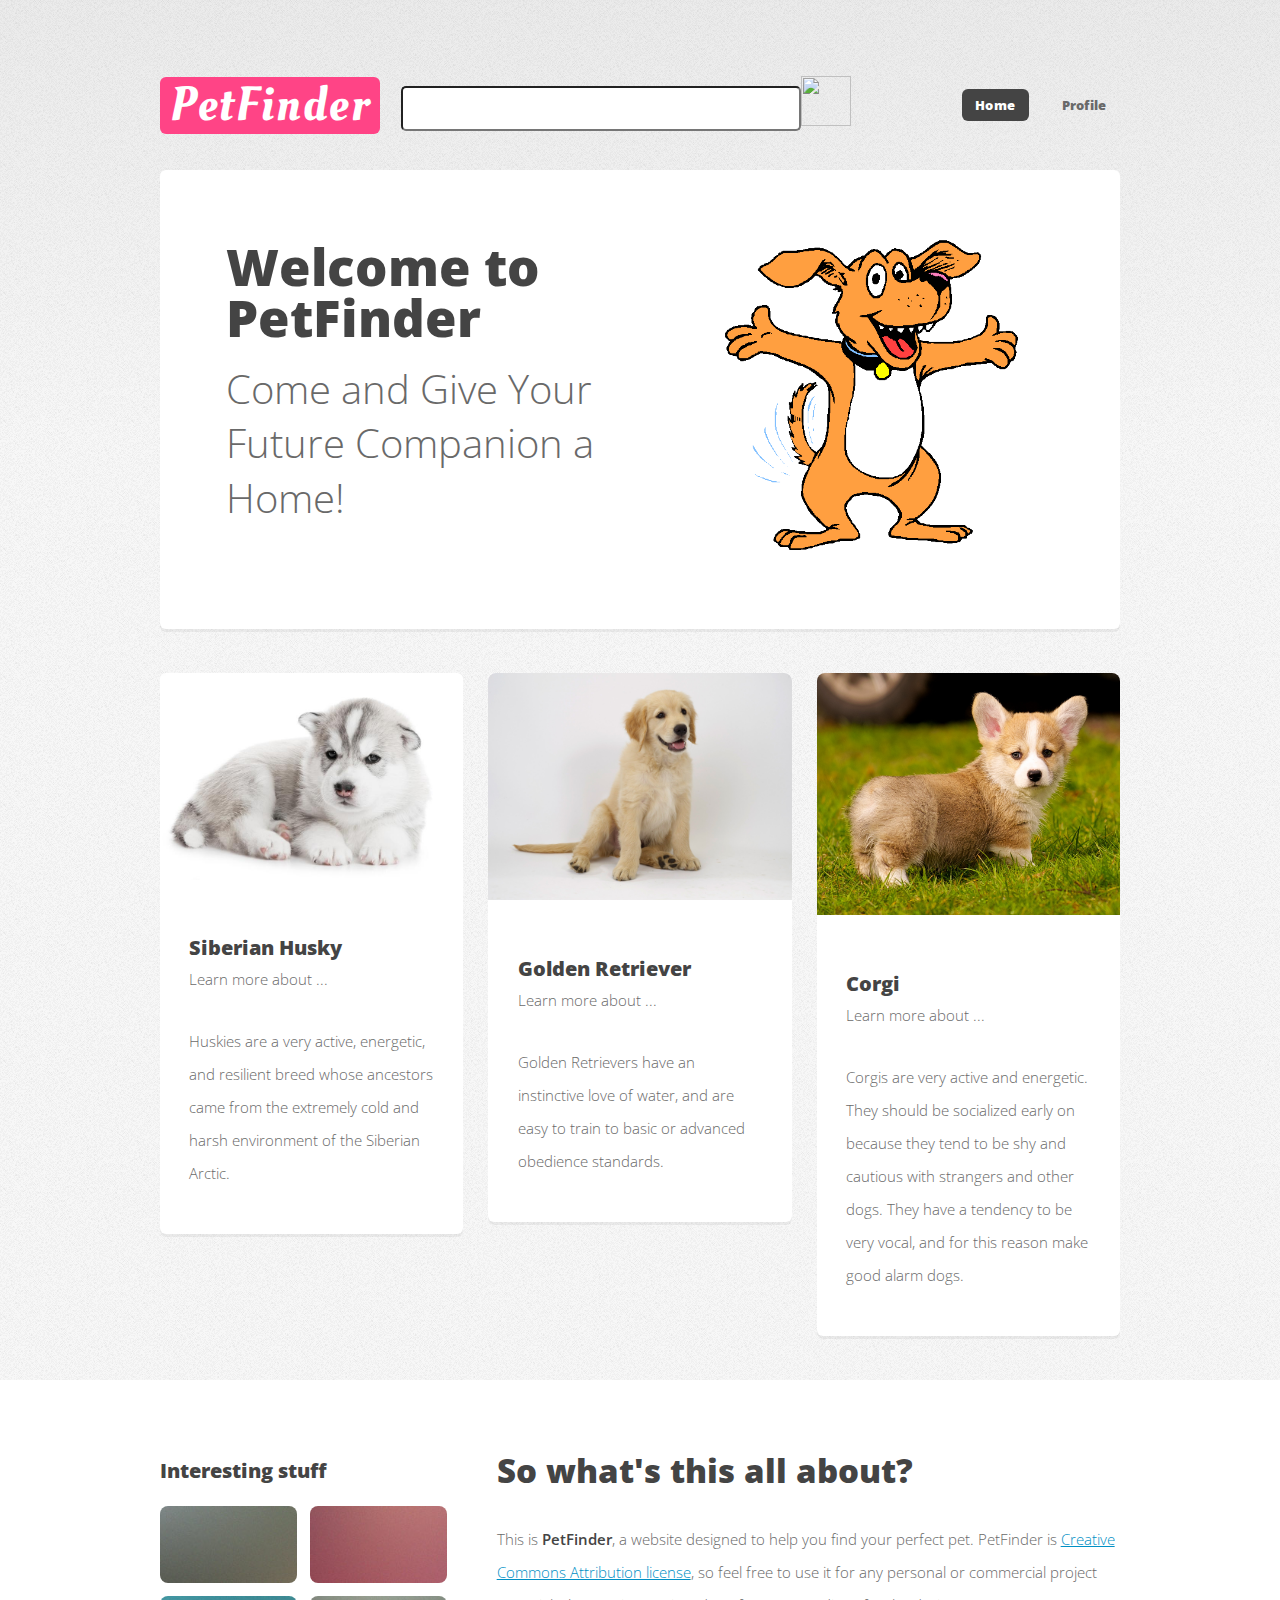
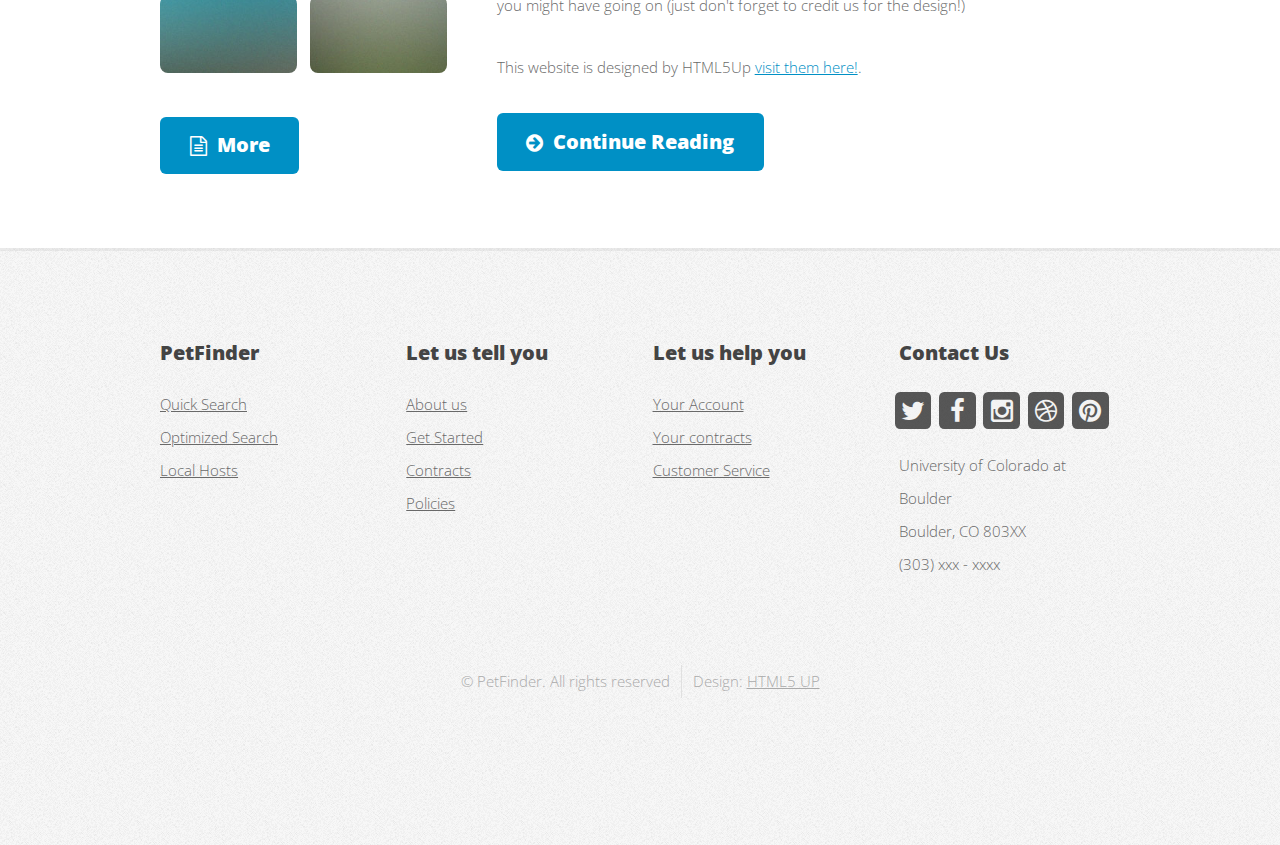
==== commit 73c2ea28: "update some linking" ====
--- a/main.html
+++ b/main.html
@@ -61,11 +61,10 @@
 									<li><a href="left-sidebar.html">Pet Repo</a></li>
 									<li><a href="right-sidebar.html">Helpful Websites</a></li>
 									-->
-									<li><a href="profile.html">Profile</a>
+									<li><a>Profile</a>
 										<ul>
-											<li><a href="profile.html">Sign in</a></li>
+											<li><a href="signup.html">Sign up</a></li>
 											<li><a href="profile.html">My Account</a></li>
-											<li><a href="main.html">Sign out</a></li>
 										</ul>
 									</li>
 								</ul>
--- a/assets/css/main.css
+++ b/assets/css/main.css
@@ -1864,6 +1864,7 @@
 
 	#logo {
 		display: inline-block;
+		float: left;
 	}
 
 		#logo h1 {
@@ -1887,6 +1888,32 @@
 			vertical-align: middle;
 			margin: 0 0 0 1.25em;
 		}
+/* Search */
+	#inputbar {
+	  float:left
+	}
+
+	#input {
+	  margin-top: 10px;
+	  margin-left: 5px;
+	  width: 400px;
+	  height: 45px;
+	  text-indent: 2px;
+	  border-radius: 5px;
+	  vertical-align: middle;	
+	}
+
+	#searchbutton {
+	  margin-left: 5px;
+	  margin-top: 10px;
+	  margin-bottom: 5px;
+	}
+
+	#searchicon {
+	  vertical-align: middle;
+	  width: 50px;
+	  height: 50px;
+	}
 
 /* Nav */
 
@@ -1895,6 +1922,7 @@
 		right: 0;
 		top: 0;
 		font-size: 0.9em;
+		float: right;
 	}
 
 		#nav ul li {
@@ -2028,7 +2056,10 @@
 		#banner ul {
 			margin: 0 0 0 2em;
 		}
-
+/* dogbanner */
+	#dogbanner{
+		width: 300px;	
+	}
 /* Footer */
 
 	#footer {
@@ -2587,4 +2618,4 @@
 				text-align: left;
 			}
 
-	}+	}
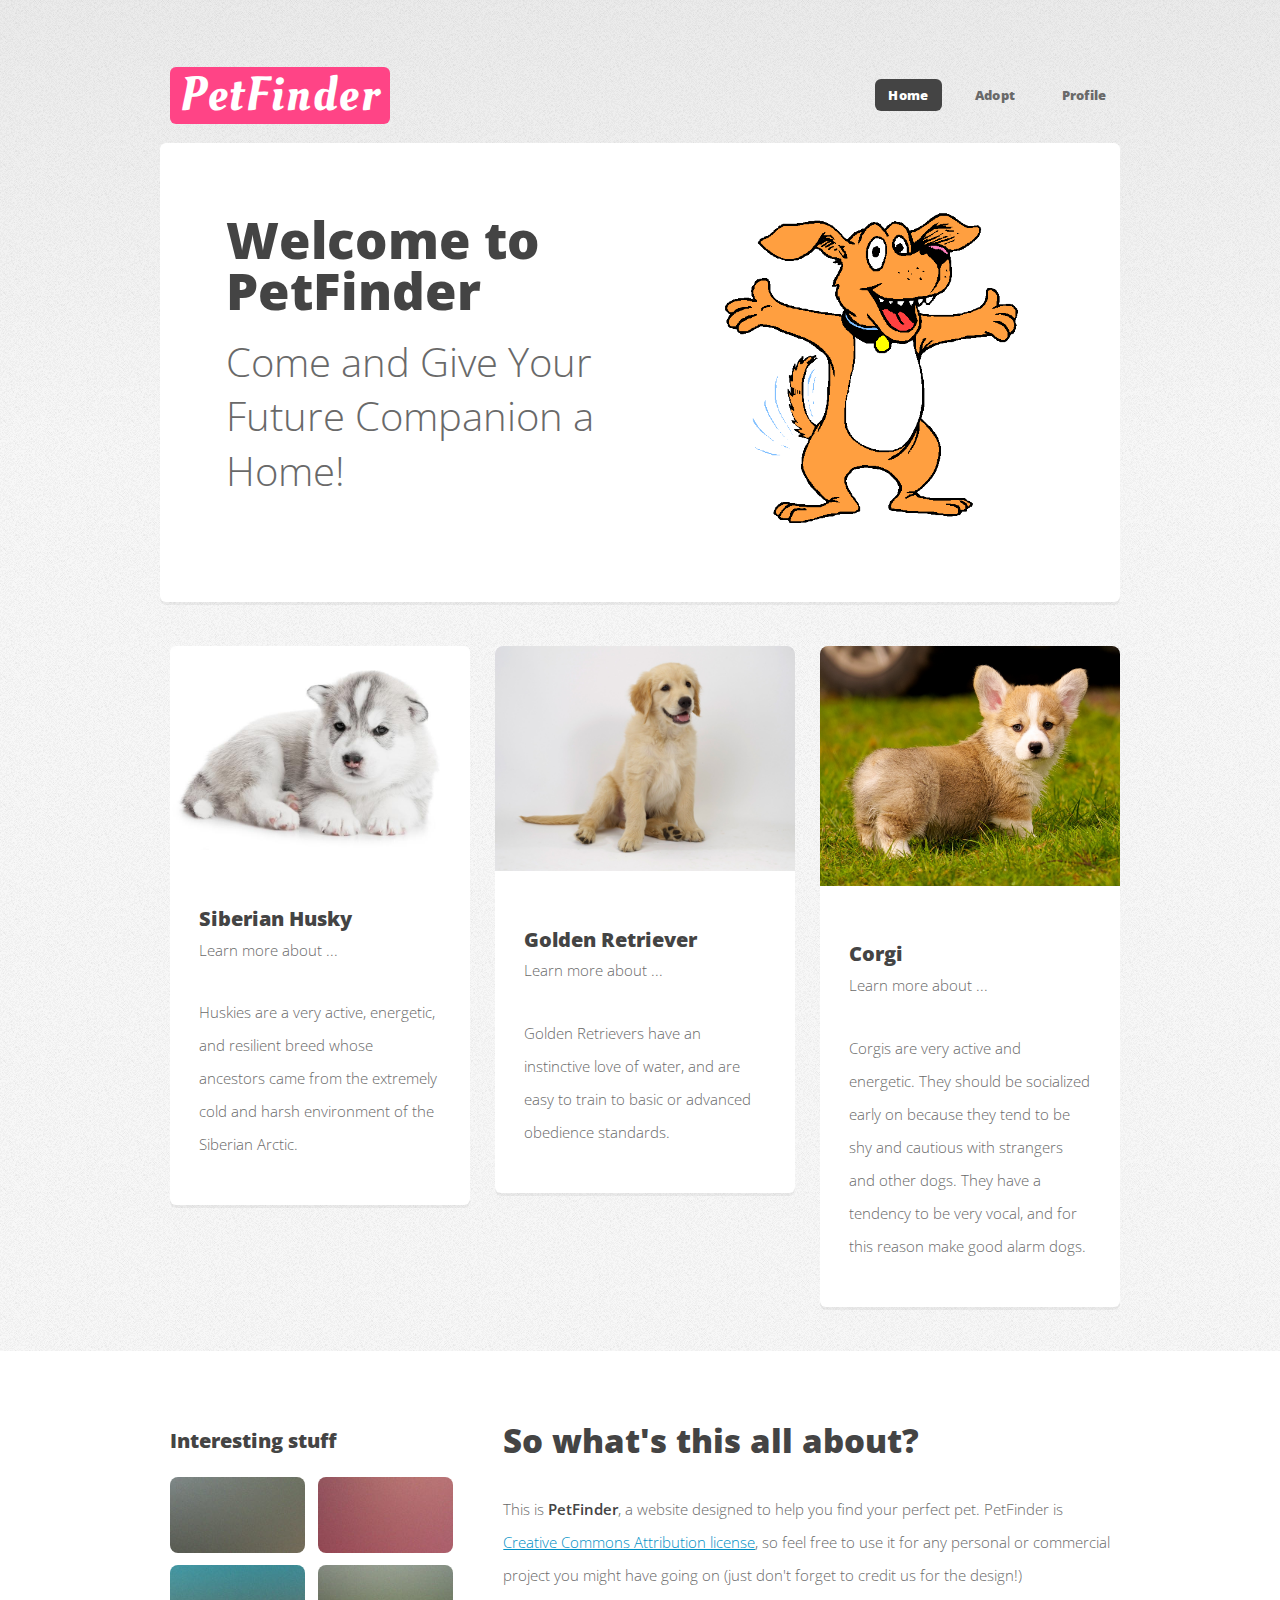
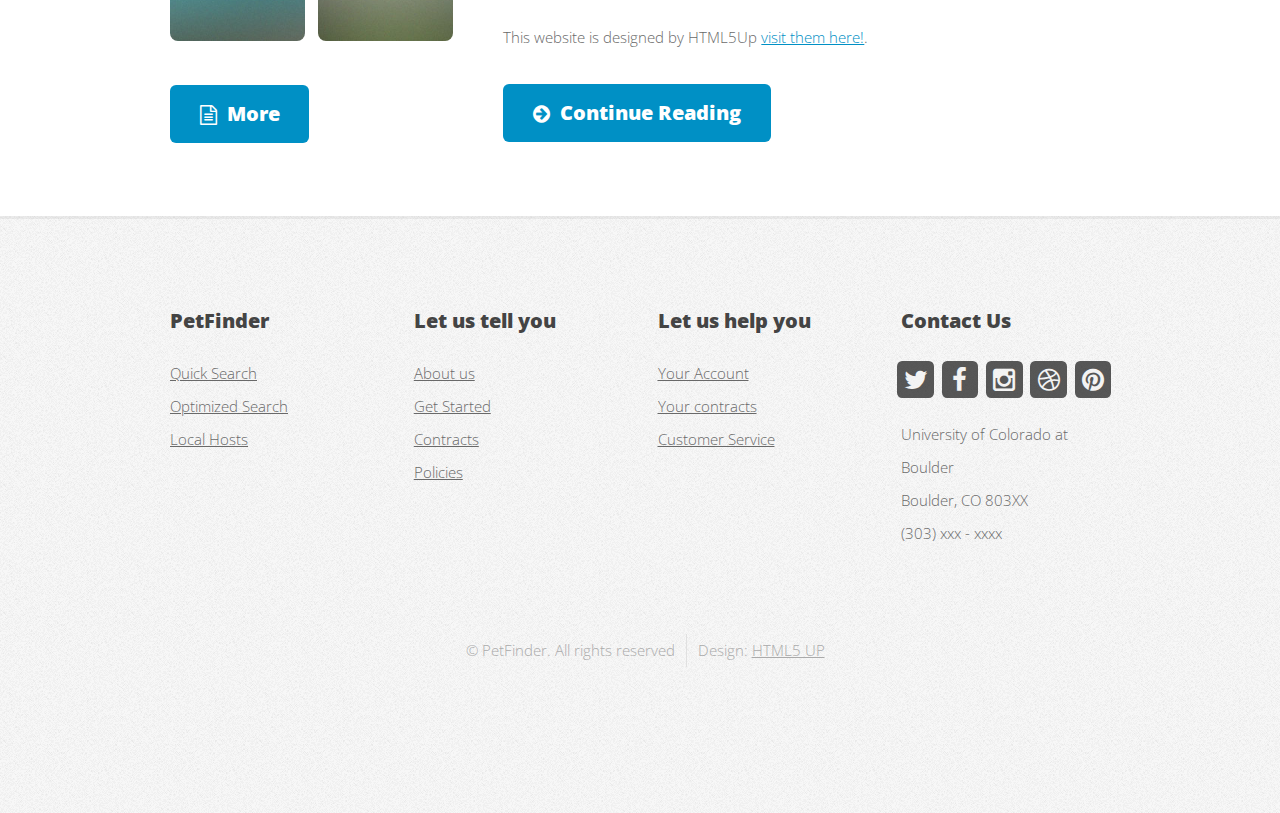
==== commit f3a156bd: "modified changes, pair with Sophia" ====
--- a/main.html
+++ b/main.html
@@ -25,40 +25,23 @@
 								<h1><a href="main.html">PetFinder</a></h1>
 								<span></span>
 							</div>
-						<!-- Search -->
+						<!-- Search 
       							<div id="inputbar">
         						<form id="search">
           							<input id="input">
         						</form>
     							</div>
     							<div id="searchbutton" onclick="/cgi-bin/search.py">
-      								<a href="/cgi-bin/search.py"><img id="searchicon" src="http://s7.postimg.org/716v6z5wn/search_icon.png"></a>
+      							<a href="/search.html"><img id="searchicon" src="http://s7.postimg.org/716v6z5wn/search_icon.png"></a>
     							</div>
-
+						-->
 						<!-- Nav -->
 							<nav id="nav">
 								<ul>
 									
 									<li class="current"><a href="main.html">Home</a></li>
-									
-									<!--<li>
-										<a href="#">Getting Started</a>
-										<ul>
-											<li><a href="#">Lorem ipsum dolor</a></li>
-											<li><a href="#">Magna phasellus</a></li>
-											<li>
-												<a href="#">Phasellus consequat</a>
-												<ul>
-													<li><a href="#">Lorem ipsum dolor</a></li>
-													<li><a href="#">Phasellus consequat</a></li>
-													<li><a href="#">Magna phasellus</a></li>
-													<li><a href="#">Etiam dolore nisl</a></li>
-												</ul>
-											</li>
-											<li><a href="#">Veroeros feugiat</a></li>
-										</ul>
-									</li>
-									<li><a href="left-sidebar.html">Pet Repo</a></li>
+									<li><a href="search.html">Adopt</a></li>
+									<!--<li><a href="left-sidebar.html">Pet Repo</a></li>
 									<li><a href="right-sidebar.html">Helpful Websites</a></li>
 									-->
 									<li><a>Profile</a>
@@ -72,7 +55,7 @@
 
 					</header>
 				</div>
-
+				<br>
 			<!-- Banner -->
 				<div id="banner-wrapper">
 					<div id="banner" class="box container">
@@ -198,8 +181,8 @@
 									<section class="widget links">
 										<h3>PetFinder</h3>
 										<ul class="style2">
-											<li><a href="#">Quick Search</a></li>
-											<li><a href="#">Optimized Search</a></li>
+											<li><a href="search.html">Quick Search</a></li>
+											<li><a href="search.html">Optimized Search</a></li>
 											<li><a href="#">Local Hosts</a></li>
 											<li><a href="#"></a></li>
 											<li><a href="#"></a></li>
--- a/assets/css/main.css
+++ b/assets/css/main.css
@@ -61,6 +61,7 @@
 	.container {
 		margin-left: auto;
 		margin-right: auto;
+		padding-left: 10px;
 	}
 
 	.container.\31 25\25 {
@@ -1910,9 +1911,9 @@
 	}
 
 	#searchicon {
-	  vertical-align: middle;
-	  width: 50px;
-	  height: 50px;
+	  margin-left: 5px;
+	  margin-top: 10px;
+	  margin-right: 10px;
 	}
 
 /* Nav */
@@ -2060,6 +2061,37 @@
 	#dogbanner{
 		width: 300px;	
 	}
+/* filter */
+	#grid-half{
+		width: 50%;
+	}
+	#grid-thrid{
+		width: 33.33%
+	}
+	.container .hider{
+		border-radius: 5px;
+		width: 80px;
+		height: auto;
+		background: #444;
+		font-weight: bold;
+		text-align: center;
+		color: white;
+		padding: 5px;
+		cursor: pointer;	
+		float: left;
+	}	
+	.container .collapsible{
+		display: none;
+		visibility: visible;
+		padding: 5px;
+	}
+
+
+
+
+
+
+	
 /* Footer */
 
 	#footer {
@@ -2251,7 +2283,7 @@
 			#sidebar > :last-child {
 				margin-bottom: 0 !important;
 			}
-
+			
 		/* Footer */
 
 			#copyright {
@@ -2270,6 +2302,8 @@
 				-ms-transition: -ms-transform 0.5s ease;
 				transition: transform 0.5s ease;
 				padding-bottom: 1px;
+				margin-left: 5px;
+				margin-right: 5px;
 			}
 
 			#navToggle {
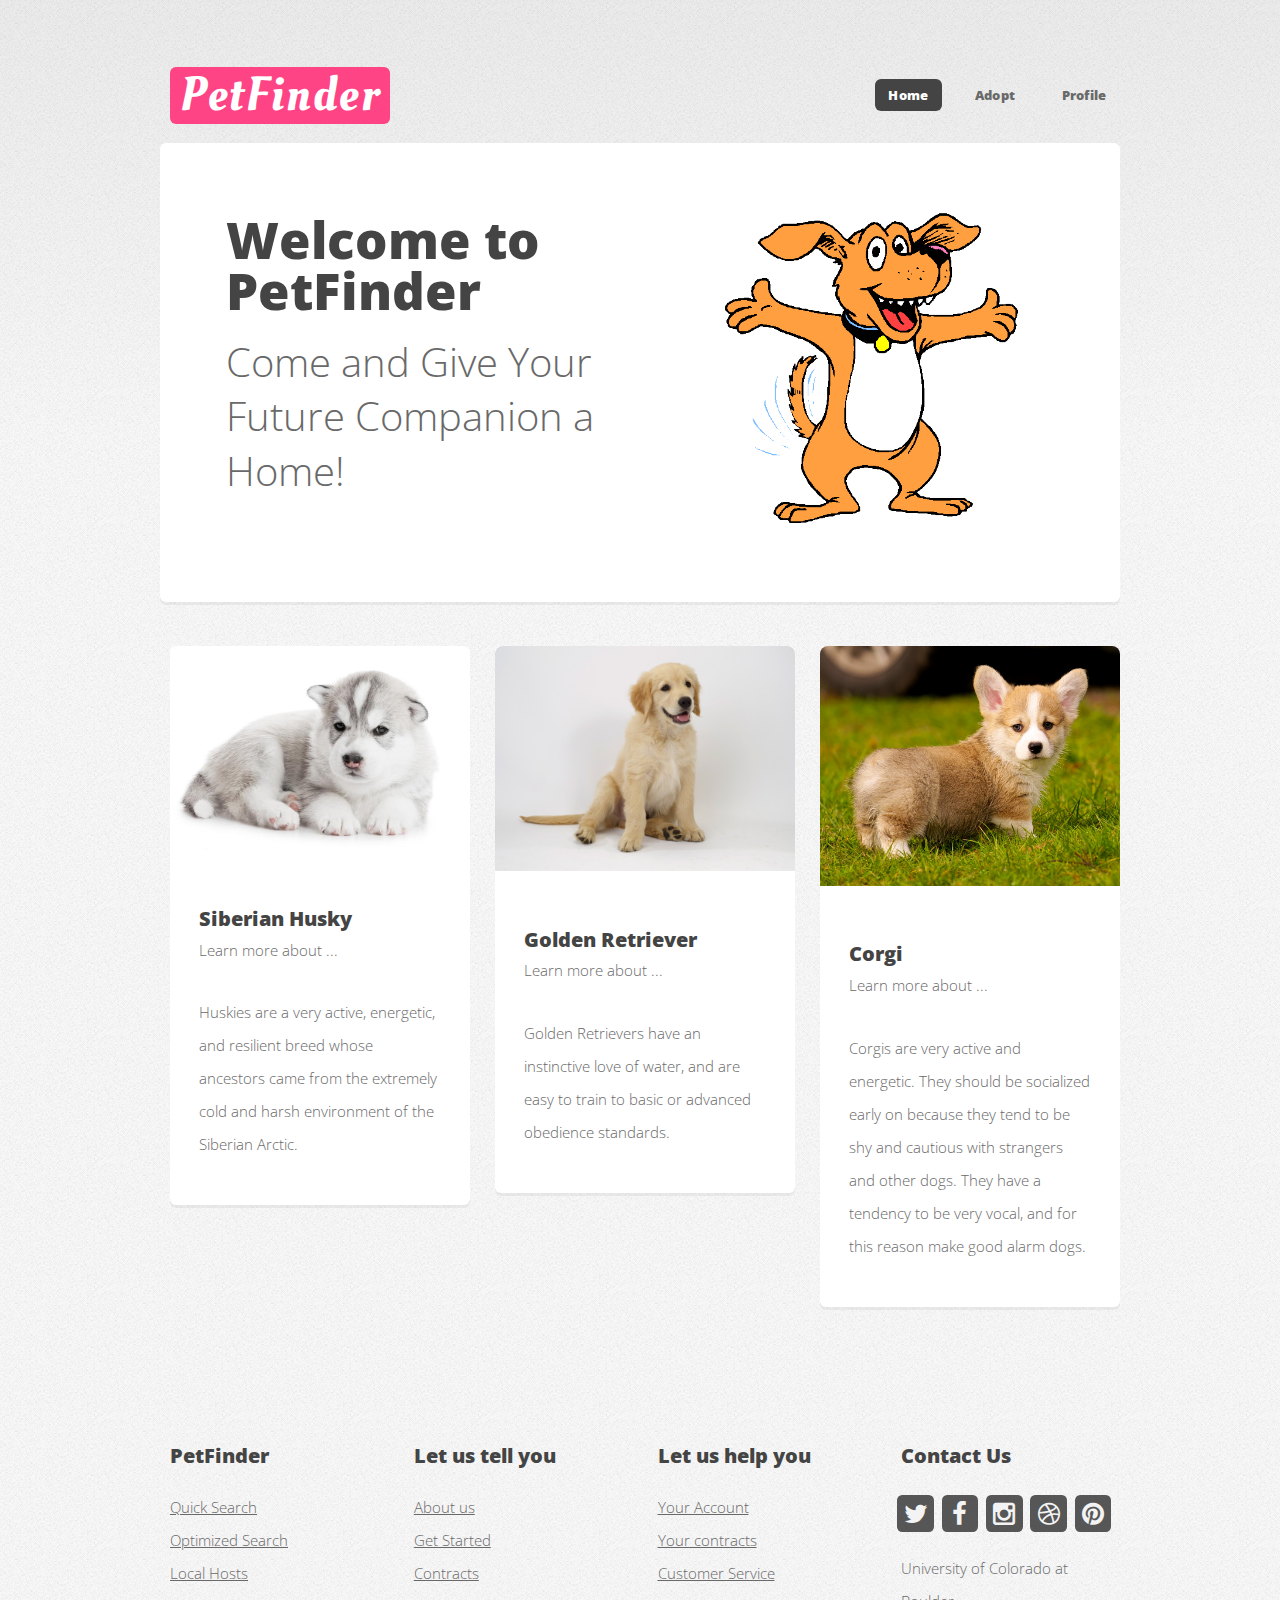
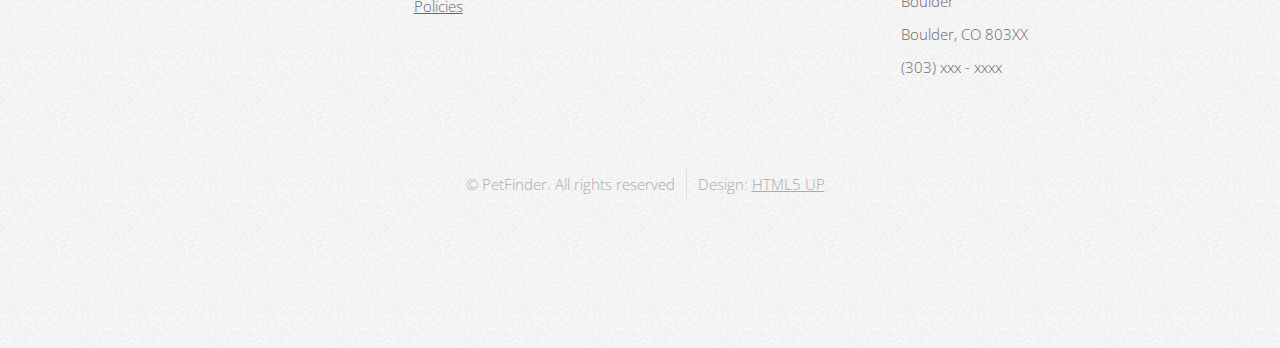
==== commit 4f065db6: "move over to php, and fix some issue with search.html" ====
--- a/main.html
+++ b/main.html
@@ -130,13 +130,14 @@
 				</div>
 
 			<!-- Main -->
+<!--
 				<div id="main-wrapper">
 					<div class="container">
 						<div class="row 200%">
 							<div class="4u 12u(medium)">
-
+-->
 								<!-- Sidebar -->
-									<div id="sidebar">
+<!--									<div id="sidebar">
 										<section class="widget thumbnails">
 											<h3>Interesting stuff</h3>
 											<div class="grid">
@@ -153,9 +154,9 @@
 
 							</div>
 							<div class="8u 12u(medium) important(medium)">
-
+-->
 								<!-- Content -->
-									<div id="content">
+<!--									<div id="content">
 										<section class="last">
 											<h2>So what's this all about?</h2>
 											<p>This is <strong>PetFinder</strong>, a website designed to help you find your perfect pet. 
@@ -170,7 +171,7 @@
 						</div>
 					</div>
 				</div>
-
+-->
 			<!-- Footer -->
 				<div id="footer-wrapper">
 					<footer id="footer" class="container">
--- a/assets/css/main.css
+++ b/assets/css/main.css
@@ -2066,7 +2066,8 @@
 		width: 50%;
 	}
 	#grid-thrid{
-		width: 33.33%
+		width: 33.33%;
+		min-width; 300;
 	}
 	.container .hider{
 		border-radius: 5px;
@@ -2302,8 +2303,6 @@
 				-ms-transition: -ms-transform 0.5s ease;
 				transition: transform 0.5s ease;
 				padding-bottom: 1px;
-				margin-left: 5px;
-				margin-right: 5px;
 			}
 
 			#navToggle {
